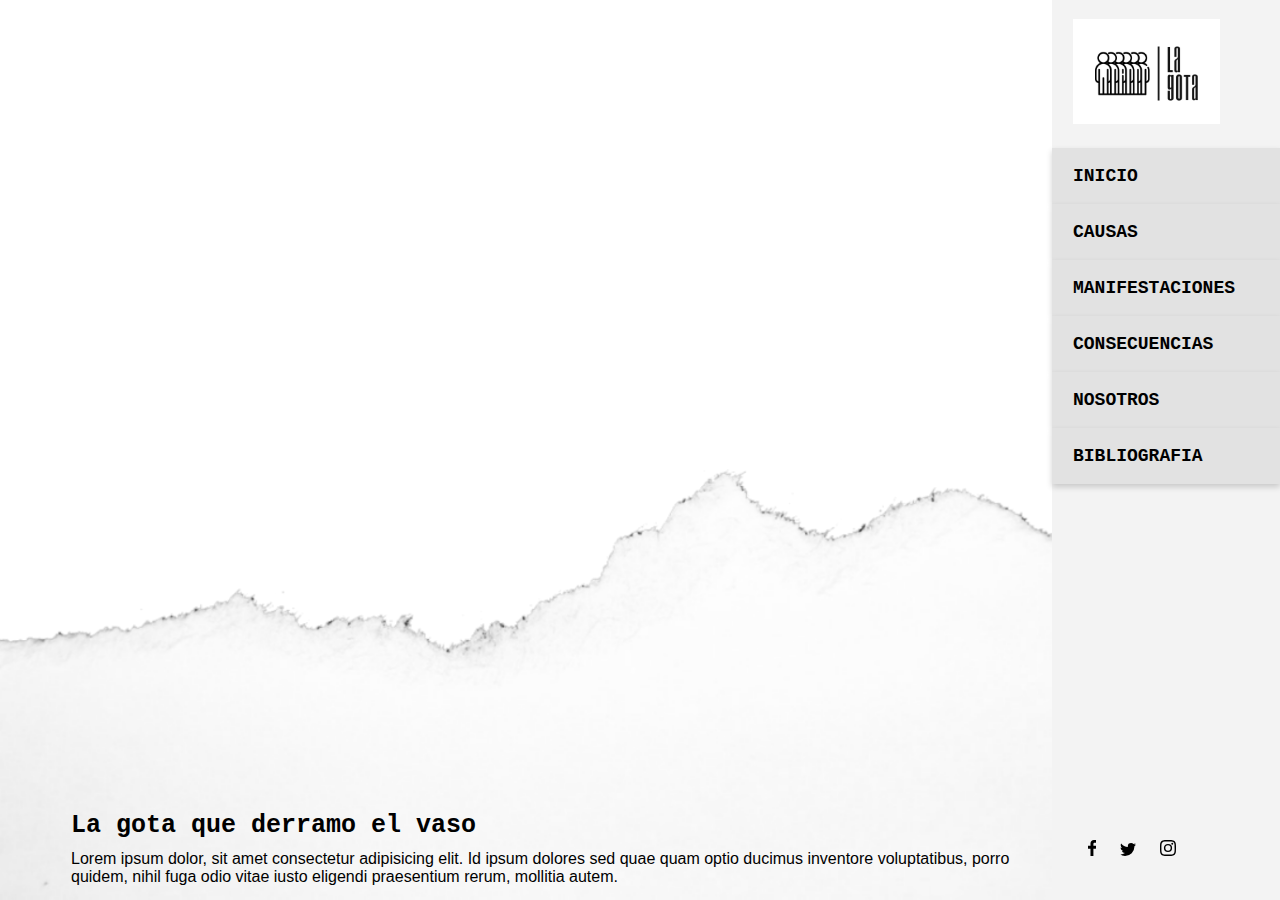
==== index.html @ 0d352991 "se termino la version de pc" ====
<!DOCTYPE html>
<html lang="en">

<head>
  <meta charset="UTF-8">
  <meta http-equiv="X-UA-Compatible" content="IE=edge">
  <meta name="viewport" content="width=device-width, initial-scale=1.0">
  <title>Document</title>
  <link rel="stylesheet" href="./generales.css">
  <link rel="stylesheet" href="./header.css">
  <link rel="stylesheet" href="./cssInicio.css">
</head>

<body>
  <div class="contenedorGeneral">
    <header>
      <img class="header-logo" src="./IMG/logo.png" alt="">
      <input type="checkbox" name="menuBoton" id="menuBoton">
      <label class="botonMenu" for="menuBoton">
        <img src="./IMG/Inicio/menu.svg" alt="" srcset="">
      </label>
      <nav>
        <button onclick="location.href='./index.html'"> INICIO</button>
        <button onclick="location.href='./causas.html'"> CAUSAS</button>
        <button onclick="location.href='./causas.html'"> MANIFESTACIONES</button>
        <button onclick="location.href='./causas.html'"> CONSECUENCIAS</button>
        <button onclick="location.href='./nosotros.html'"> NOSOTROS</button>
        <button onclick="location.href='./bibliografia.html'"> BIBLIOGRAFIA</button>
      </nav>
      <div class="header-social_network">
        <a href="">
          <svg xmlns="http://www.w3.org/2000/svg" width="8.356" height="16" viewBox="0 0 8.356 16">
            <path id="Trazado_1" data-name="Trazado 1"
              d="M85.422,16V8.711h2.489l.356-2.844H85.422V4.089c0-.8.267-1.422,1.422-1.422h1.511V.089C88,.089,87.111,0,86.133,0a3.431,3.431,0,0,0-3.644,3.733V5.867H80V8.711h2.489V16Z"
              transform="translate(-80)" fill-rule="evenodd" />
          </svg>
        </a>
        <a href="">
          <svg xmlns="http://www.w3.org/2000/svg" width="16" height="12.978" viewBox="0 0 16 12.978">
            <path id="Trazado_2" data-name="Trazado 2"
              d="M43.067,14.978A9.25,9.25,0,0,0,52.4,5.644V5.2A7.225,7.225,0,0,0,54,3.511a7.379,7.379,0,0,1-1.867.533,3.458,3.458,0,0,0,1.422-1.778,8.153,8.153,0,0,1-2.044.8A3.175,3.175,0,0,0,49.111,2a3.34,3.34,0,0,0-3.289,3.289A1.733,1.733,0,0,0,45.911,6a9.19,9.19,0,0,1-6.756-3.467,3.4,3.4,0,0,0-.444,1.689,3.532,3.532,0,0,0,1.422,2.756,3,3,0,0,1-1.511-.444h0a3.249,3.249,0,0,0,2.667,3.2,2.74,2.74,0,0,1-.889.089,1.513,1.513,0,0,1-.622-.089,3.367,3.367,0,0,0,3.111,2.311A6.711,6.711,0,0,1,38.8,13.467a2.461,2.461,0,0,1-.8-.089,8.39,8.39,0,0,0,5.067,1.6"
              transform="translate(-38 -2)" fill-rule="evenodd" />
          </svg>
        </a>
        <a href="">
          <svg xmlns="http://www.w3.org/2000/svg" width="16" height="16" viewBox="0 0 16 16">
            <path id="Trazado_3" data-name="Trazado 3"
              d="M8,1.422a24.53,24.53,0,0,1,3.2.089,4.123,4.123,0,0,1,1.511.267,3.122,3.122,0,0,1,1.511,1.511A4.123,4.123,0,0,1,14.489,4.8c0,.8.089,1.067.089,3.2a24.53,24.53,0,0,1-.089,3.2,4.123,4.123,0,0,1-.267,1.511,3.122,3.122,0,0,1-1.511,1.511,4.123,4.123,0,0,1-1.511.267c-.8,0-1.067.089-3.2.089a24.53,24.53,0,0,1-3.2-.089,4.123,4.123,0,0,1-1.511-.267,3.122,3.122,0,0,1-1.511-1.511A4.123,4.123,0,0,1,1.511,11.2c0-.8-.089-1.067-.089-3.2a24.53,24.53,0,0,1,.089-3.2,4.123,4.123,0,0,1,.267-1.511A3.192,3.192,0,0,1,2.4,2.4a1.5,1.5,0,0,1,.889-.622A4.123,4.123,0,0,1,4.8,1.511,24.53,24.53,0,0,1,8,1.422M8,0A26.264,26.264,0,0,0,4.711.089,5.488,5.488,0,0,0,2.756.444a3.48,3.48,0,0,0-1.422.889A3.48,3.48,0,0,0,.444,2.756,4.05,4.05,0,0,0,.089,4.711,26.264,26.264,0,0,0,0,8a26.264,26.264,0,0,0,.089,3.289,5.488,5.488,0,0,0,.356,1.956,3.48,3.48,0,0,0,.889,1.422,3.48,3.48,0,0,0,1.422.889,5.488,5.488,0,0,0,1.956.356A26.264,26.264,0,0,0,8,16a26.264,26.264,0,0,0,3.289-.089,5.488,5.488,0,0,0,1.956-.356,3.729,3.729,0,0,0,2.311-2.311,5.488,5.488,0,0,0,.356-1.956C15.911,10.4,16,10.133,16,8a26.264,26.264,0,0,0-.089-3.289,5.488,5.488,0,0,0-.356-1.956,3.48,3.48,0,0,0-.889-1.422A3.48,3.48,0,0,0,13.244.444,5.488,5.488,0,0,0,11.289.089,26.264,26.264,0,0,0,8,0M8,3.911A4.023,4.023,0,0,0,3.911,8,4.089,4.089,0,1,0,8,3.911m0,6.756A2.619,2.619,0,0,1,5.333,8,2.619,2.619,0,0,1,8,5.333,2.619,2.619,0,0,1,10.667,8,2.619,2.619,0,0,1,8,10.667m4.267-7.911a.978.978,0,1,0,.978.978.986.986,0,0,0-.978-.978"
              fill-rule="evenodd" />
          </svg>

        </a>
      </div>
    </header>
    <main>
      <section>
        <div class="section-info">
          <h1>La gota que derramo el vaso</h1>
          <p>Lorem ipsum dolor, sit amet consectetur adipisicing elit. Id ipsum dolores sed quae quam optio ducimus
            inventore voluptatibus, porro quidem, nihil fuga odio vitae iusto eligendi praesentium rerum, mollitia
            autem.
          </p>
        </div>
      </section>
    </main>
  </div>

</body>

</html>
---- generales.css ----
* {
  margin: 0;
  padding: 0;
  box-sizing: border-box;
}
.contenedorGeneral {
  display: grid;
  grid-template-columns: auto 322px;
}
@media (max-width: 1280px) {
  .contenedorGeneral {
    display: grid;
    grid-template-columns: auto 228px;
  }
}
@media (max-width: 688px) {
  .contenedorGeneral {
    display: grid;
    grid-template-columns: auto;
  }
}
---- header.css ----
header {
  max-width: 322px;
  width: 100%;
  background-color: #f3f3f3;
  display: flex;
  flex-direction: column;
  height: 100vh;
  z-index: 100;
  grid-column: 2;
  position: fixed;
  right: 0;
}
.header-logo {
  margin-top: 19px;
  margin-left: 21px;
  margin-bottom: 24px;
  max-width: 147px;
  width: 100%;
}
nav {
  display: flex;
  flex-direction: column;
}
nav button {
  background-color: #e2e2e2;
  border: none;
  box-shadow: 0px 3px 6px #0000002d;
  height: 87px;
  text-align: start;
  padding-left: 21px;
  font-family: "Courier New", Courier, monospace;
  font-size: 18px;
  font-weight: bold;
  transition: all 0.3s ease;
}
nav button:hover {
  background-color: #ffffff;
}
.header-social_network {
  margin-top: auto;
  margin-bottom: 40px;
  margin-left: 36px;
}
.header-social_network a {
  text-decoration: none;
  margin-right: 20px;
}

header input {
  display: none;
}
.botonMenu {
  display: none;
}

@media (max-width: 1280px) {
  header {
    max-width: 228px;
  }
  nav button {
    height: 56px;
  }
}
@media (max-width: 688px) {
  header {
    left: 0;
    max-width: 100vw;
    flex-direction: row;
    align-items: center;
    justify-content: space-between;
    height: auto;
  }
  .header-logo {
    height: 65px;
    max-width: none;
    width: auto;
    margin: 0;
  }
  header input {
    display: none;
  }
  header input:checked ~ nav {
    right: 0px;
  }
  header nav {
    position: absolute;
    top: 64px;
    right: -206px;
    transition: all 0.5s ease;
  }
  .header-social_network {
    display: none;
  }
  .botonMenu {
    margin-right: 16px;
    display: inline-block;
  }
  header input {
    display: none;
  }
}
---- cssInicio.css ----
main {
  grid-column-start: 1;
  grid-row-start: 1;
  background-size: cover;
  background-position: center;
  overflow: hidden;
  height: 100vh;
}
main {
  padding: 27px;
  padding-right: 0;
}
section {
  width: 100%;
  height: 100%;
  background-image: url(./IMG/Inicio/gif.gif);
  background-size: cover;
  background-position: top;
  display: flex;
  align-items: flex-end;
}
.section-info {
  background-image: url(./IMG/Inicio/papel.png);
  display: flex;
  flex-direction: column;
  justify-content: flex-end;
  height: 800px;
  background-size: cover;
  background-position: center;
  padding: 0px 24px 21px 110px;
  background-repeat: no-repeat;
}
.section-info h1 {
  font-family: "Courier New", Courier, monospace;
  font-size: 30px;
  font-weight: bold;
}
.section-info p {
  margin-top: 10px;
  font-family: "Segoe UI", Tahoma, Geneva, Verdana, sans-serif;
  font-size: 30px;
}

@media (max-width: 1280px) {
  main {
    padding: 0px;
  }
  .section-info {
    padding: 0px 33px 14px 71px;
    background-size: contain;
    background-position: bottom;
  }
  .section-info h1 {
    font-size: 25px;
  }
  .section-info p {
    font-size: 16px;
  }
}
@media (max-width: 786px) {
  .section-info {
    padding: 0px 33px 25px 31px;
    background-size: 800px 500px;
    background-position: 0% 100;
  }
}
@media (max-width: 786px) {
  .section-info {
    background-size: 800px 600px;
  }
}
@media (max-width: 786px) {
  .section-info {
    background-size: 800px 700px;
  }
}
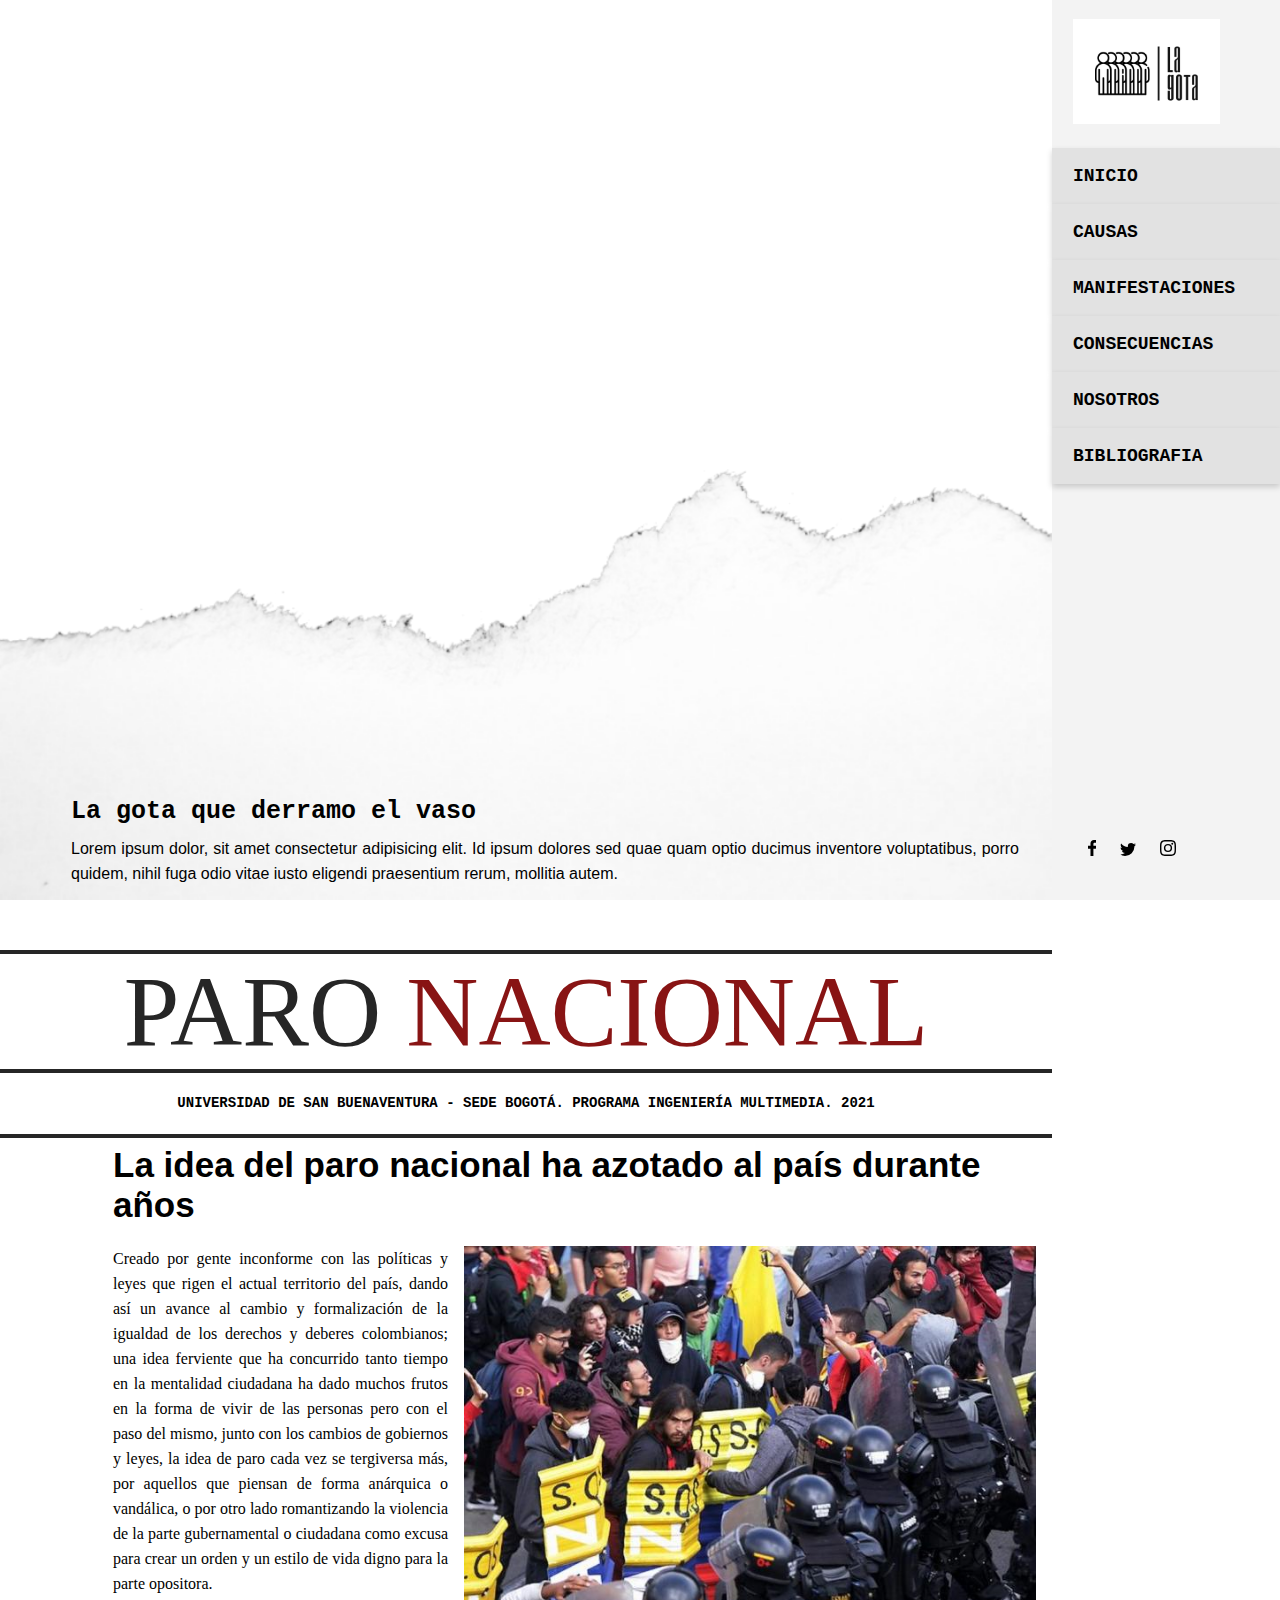
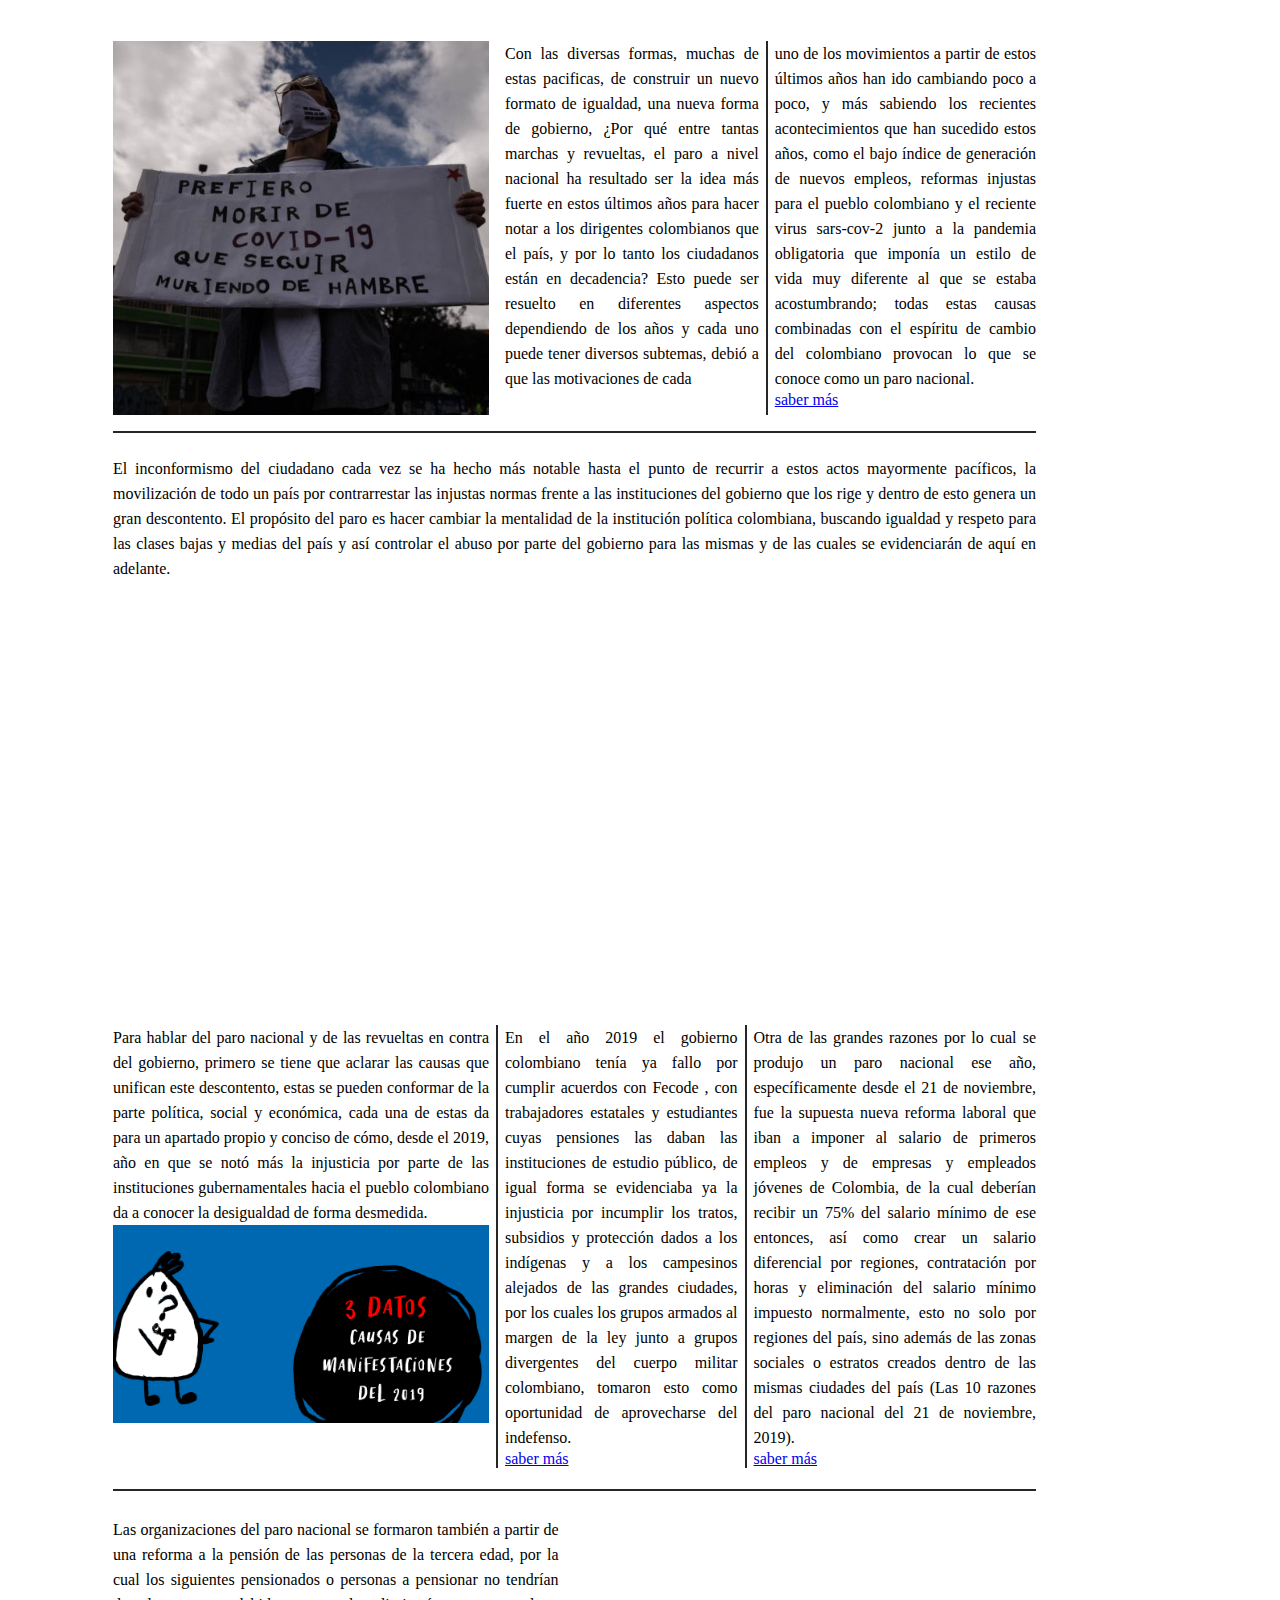
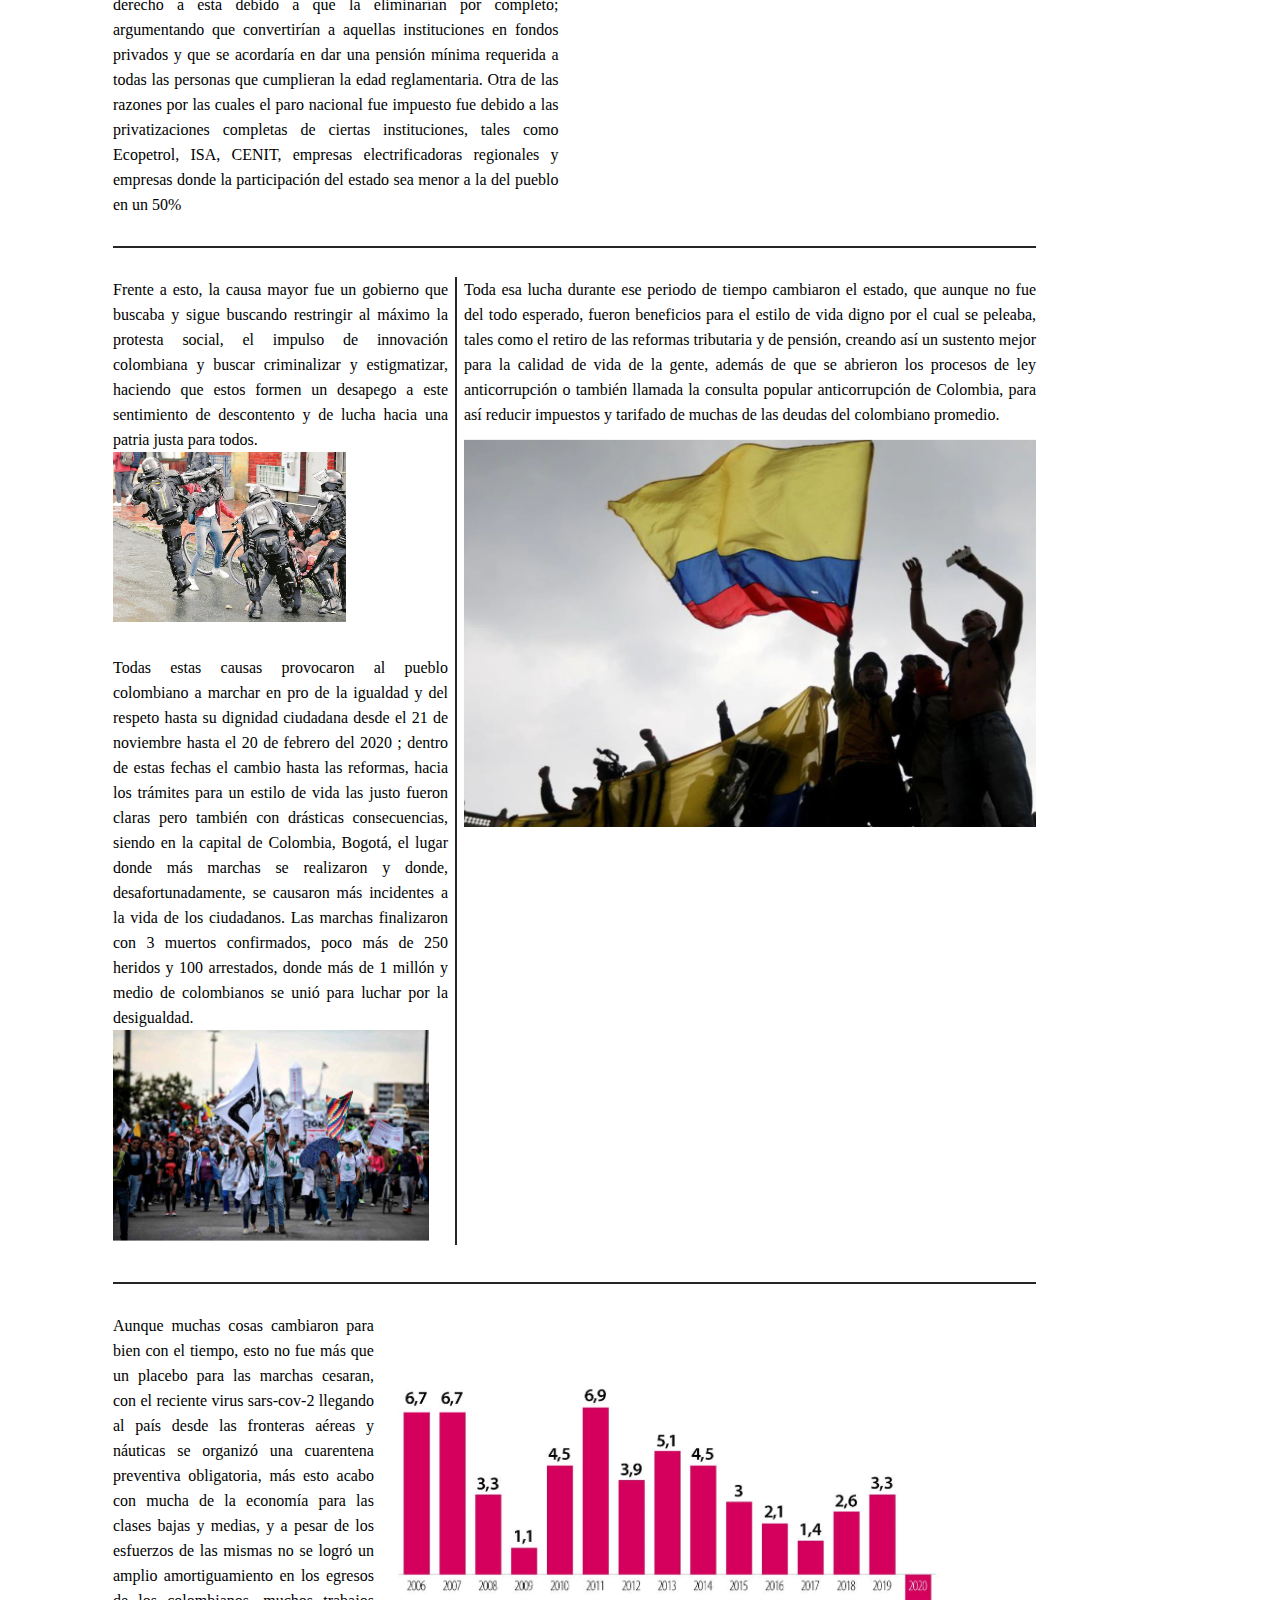
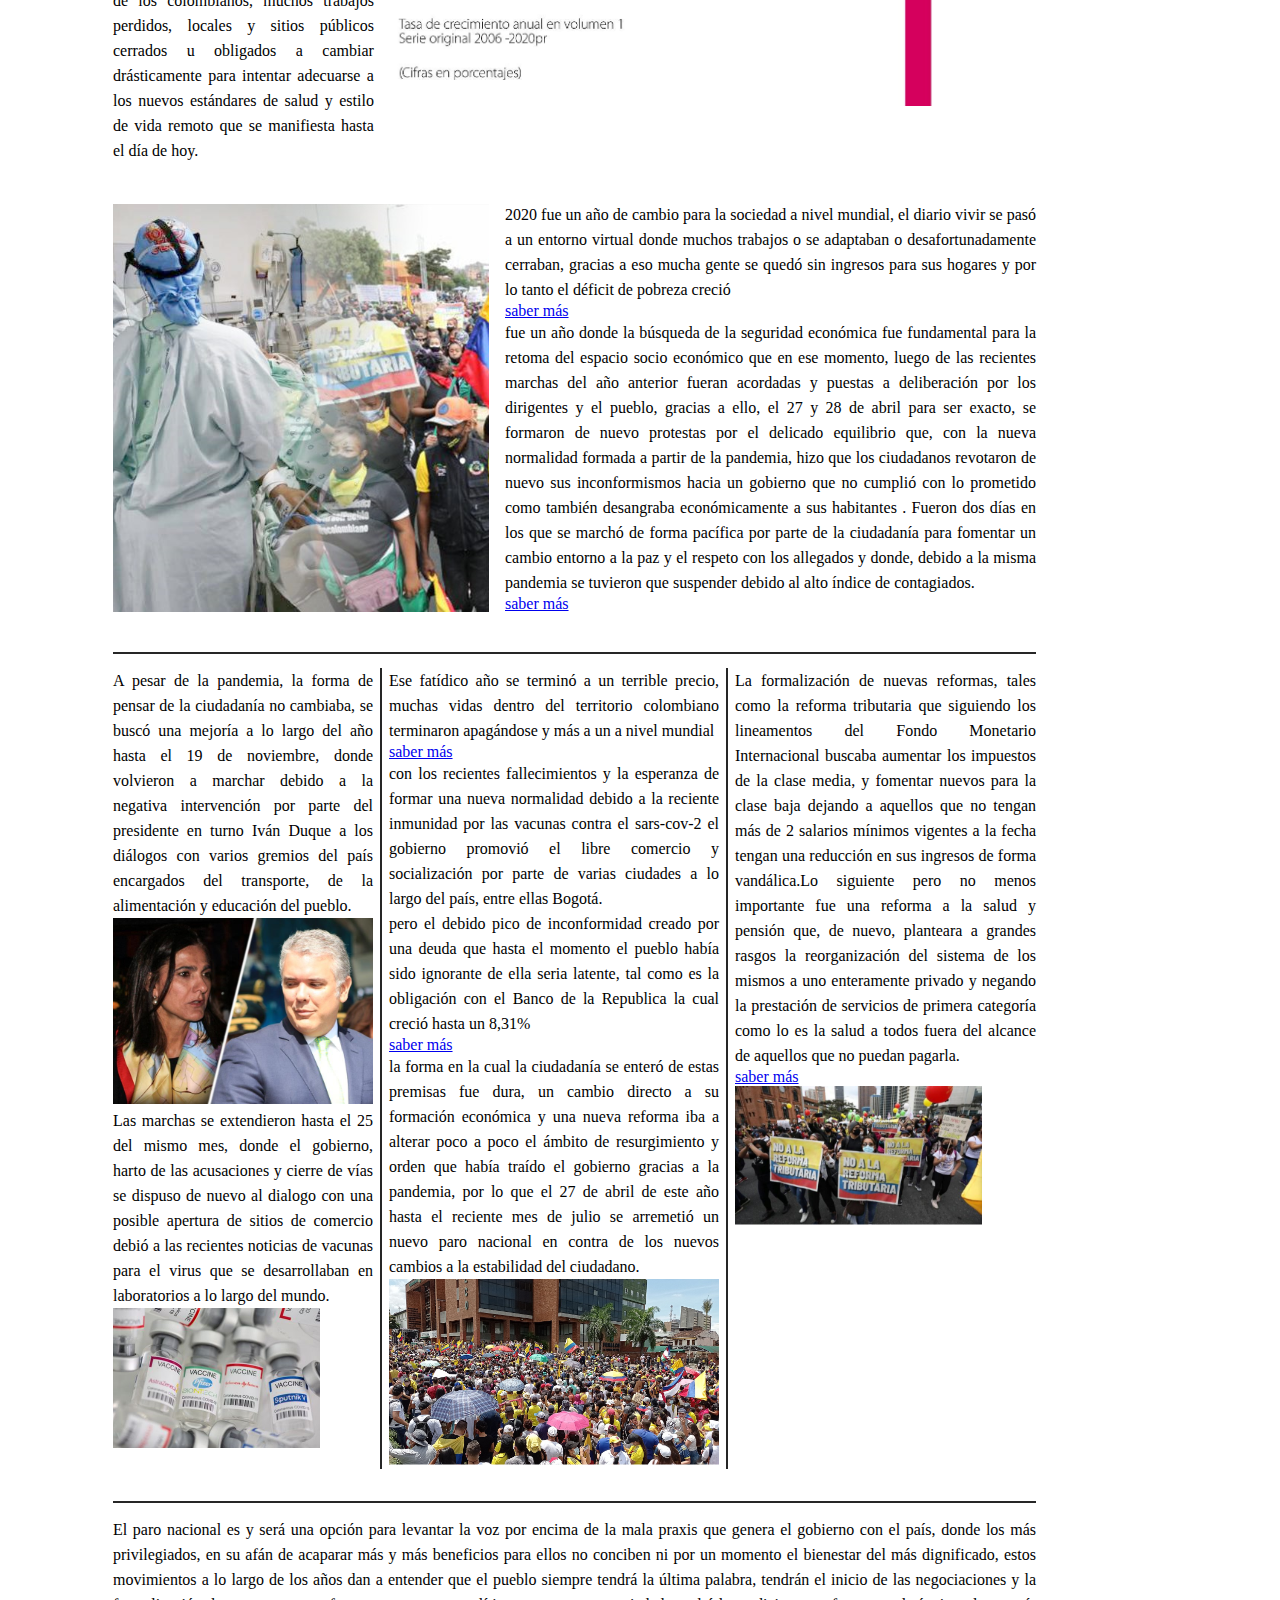
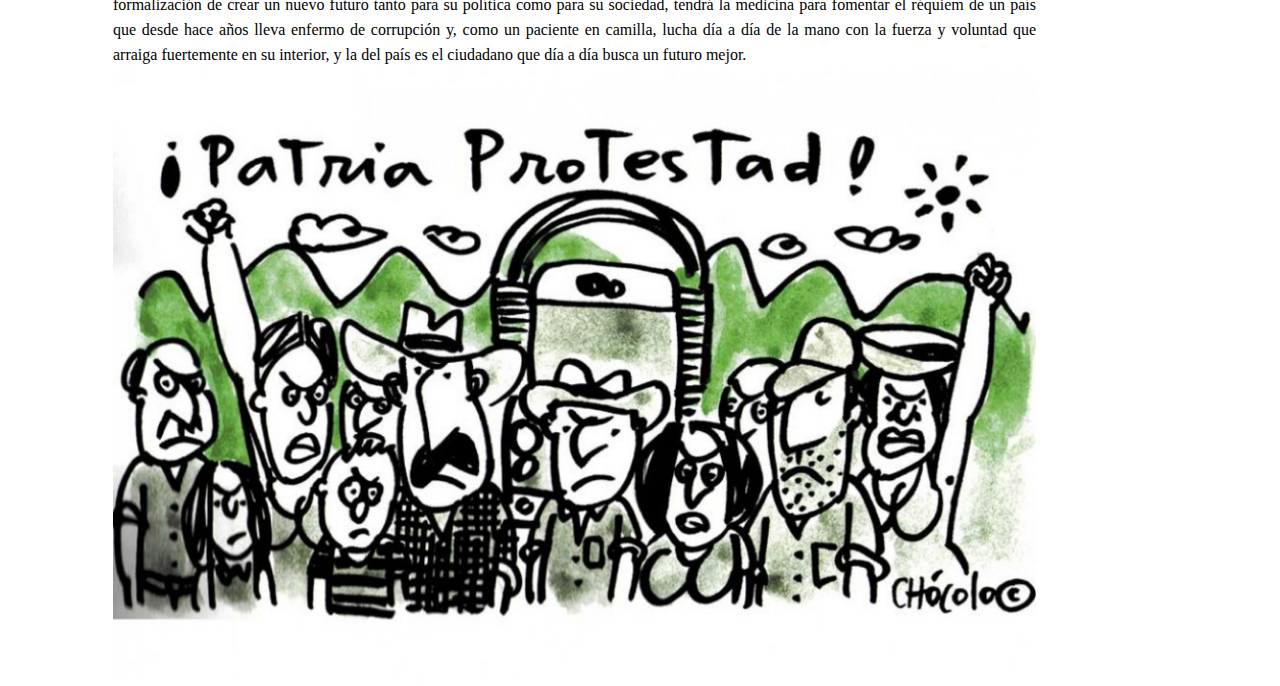
==== commit 63a06e47: "se realizo el periodico de la seccion de inicio sin hover y solo para pc" ====
--- a/index.html
+++ b/index.html
@@ -42,7 +42,7 @@
               transform="translate(-38 -2)" fill-rule="evenodd" />
           </svg>
         </a>
-        <a href="">
+        <a href="https://www.instagram.com/la.gota.reporta/">
           <svg xmlns="http://www.w3.org/2000/svg" width="16" height="16" viewBox="0 0 16 16">
             <path id="Trazado_3" data-name="Trazado 3"
               d="M8,1.422a24.53,24.53,0,0,1,3.2.089,4.123,4.123,0,0,1,1.511.267,3.122,3.122,0,0,1,1.511,1.511A4.123,4.123,0,0,1,14.489,4.8c0,.8.089,1.067.089,3.2a24.53,24.53,0,0,1-.089,3.2,4.123,4.123,0,0,1-.267,1.511,3.122,3.122,0,0,1-1.511,1.511,4.123,4.123,0,0,1-1.511.267c-.8,0-1.067.089-3.2.089a24.53,24.53,0,0,1-3.2-.089,4.123,4.123,0,0,1-1.511-.267,3.122,3.122,0,0,1-1.511-1.511A4.123,4.123,0,0,1,1.511,11.2c0-.8-.089-1.067-.089-3.2a24.53,24.53,0,0,1,.089-3.2,4.123,4.123,0,0,1,.267-1.511A3.192,3.192,0,0,1,2.4,2.4a1.5,1.5,0,0,1,.889-.622A4.123,4.123,0,0,1,4.8,1.511,24.53,24.53,0,0,1,8,1.422M8,0A26.264,26.264,0,0,0,4.711.089,5.488,5.488,0,0,0,2.756.444a3.48,3.48,0,0,0-1.422.889A3.48,3.48,0,0,0,.444,2.756,4.05,4.05,0,0,0,.089,4.711,26.264,26.264,0,0,0,0,8a26.264,26.264,0,0,0,.089,3.289,5.488,5.488,0,0,0,.356,1.956,3.48,3.48,0,0,0,.889,1.422,3.48,3.48,0,0,0,1.422.889,5.488,5.488,0,0,0,1.956.356A26.264,26.264,0,0,0,8,16a26.264,26.264,0,0,0,3.289-.089,5.488,5.488,0,0,0,1.956-.356,3.729,3.729,0,0,0,2.311-2.311,5.488,5.488,0,0,0,.356-1.956C15.911,10.4,16,10.133,16,8a26.264,26.264,0,0,0-.089-3.289,5.488,5.488,0,0,0-.356-1.956,3.48,3.48,0,0,0-.889-1.422A3.48,3.48,0,0,0,13.244.444,5.488,5.488,0,0,0,11.289.089,26.264,26.264,0,0,0,8,0M8,3.911A4.023,4.023,0,0,0,3.911,8,4.089,4.089,0,1,0,8,3.911m0,6.756A2.619,2.619,0,0,1,5.333,8,2.619,2.619,0,0,1,8,5.333,2.619,2.619,0,0,1,10.667,8,2.619,2.619,0,0,1,8,10.667m4.267-7.911a.978.978,0,1,0,.978.978.986.986,0,0,0-.978-.978"
@@ -53,7 +53,7 @@
       </div>
     </header>
     <main>
-      <section>
+      <section class="hero">
         <div class="section-info">
           <h1>La gota que derramo el vaso</h1>
           <p>Lorem ipsum dolor, sit amet consectetur adipisicing elit. Id ipsum dolores sed quae quam optio ducimus
@@ -62,6 +62,324 @@
           </p>
         </div>
       </section>
+      <section class="scroll">
+        <h2> PARO <span>NACIONAL</span></h2>
+        <p class="topText">UNIVERSIDAD DE SAN BUENAVENTURA - SEDE BOGOTÁ. PROGRAMA INGENIERÍA MULTIMEDIA. 2021</p>
+        <div class="scroll-info">
+          <h3>La idea del paro nacional ha azotado al país durante años</h3>
+          <div class="primer-parrafo">
+            <p>Creado por gente inconforme con las políticas y leyes que rigen el actual territorio del país, dando así
+              un
+              avance al cambio y formalización de la igualdad de los derechos y deberes colombianos; una idea ferviente
+              que ha concurrido tanto tiempo en la mentalidad ciudadana ha dado muchos frutos en la forma de vivir de
+              las
+              personas pero con el paso del mismo, junto con los cambios de gobiernos y leyes, la idea de paro cada vez
+              se
+              tergiversa más, por aquellos que piensan de forma anárquica o vandálica, o por otro lado romantizando la
+              violencia de la parte gubernamental o ciudadana como excusa para crear un orden y un estilo de vida digno
+              para la parte opositora.</p>
+            <img src="./IMG/Inicio/periodico/primerImagen.png" alt="">
+          </div>
+          <div class="segundo-parrafo">
+            <img src="./IMG/Inicio/periodico/segundaImagen.png" alt="" srcset="">
+            <p class="text">Con las diversas formas, muchas de estas pacificas, de construir un nuevo formato de
+              igualdad, una nueva
+              forma de gobierno, ¿Por qué entre tantas marchas y revueltas, el paro a nivel nacional ha resultado ser la
+              idea más fuerte en estos últimos años para hacer notar a los dirigentes colombianos que el país, y por lo
+              tanto los ciudadanos están en decadencia? Esto puede ser resuelto en diferentes aspectos dependiendo de
+              los
+              años y cada uno puede tener diversos subtemas, debió a que las motivaciones de cada </p>
+            <div class="div-text">
+              <p> uno de los movimientos a partir de estos últimos años han ido cambiando poco a poco, y más sabiendo
+                los
+                recientes acontecimientos que han sucedido estos años, como el bajo índice de generación de nuevos
+                empleos, reformas injustas para el pueblo colombiano y el reciente virus sars-cov-2 junto a la pandemia
+                obligatoria que imponía un estilo de vida muy diferente al que se estaba acostumbrando; todas estas
+                causas
+                combinadas con el espíritu de cambio del colombiano provocan lo que se conoce como un paro nacional.
+              </p>
+              <div class="popup">
+                <a
+                  href="https://www.crisisgroup.org/es/latin-america-caribbean/andes/colombia/090-pandemic-strikes-responding-colombias-mass-protests">
+                  <span>saber más</span>
+                </a>
+              </div>
+            </div>
+          </div>
+          <div class="tercer-parrafo">
+            <p>
+              El inconformismo del ciudadano cada vez se ha hecho más notable hasta el punto de recurrir a estos actos
+              mayormente pacíficos, la movilización de todo un país por contrarrestar las injustas normas frente a las
+              instituciones del gobierno que los rige y dentro de esto genera un gran descontento. El propósito del paro
+              es hacer cambiar la mentalidad de la institución política colombiana, buscando igualdad y respeto para las
+              clases bajas y medias del país y así controlar el abuso por parte del gobierno para las mismas y de las
+              cuales se evidenciarán de aquí en adelante.
+            </p>
+          </div>
+          <iframe class="primerVideo" src="https://www.youtube.com/embed/-krzZjTAxwg" title="YouTube video player"
+            frameborder="0"
+            allow="accelerometer; autoplay; clipboard-write; encrypted-media; gyroscope; picture-in-picture"
+            allowfullscreen></iframe>
+          <div class="cuarto-parrafo">
+            <div class="primero">
+              <p>Para hablar del paro nacional y de las revueltas en contra del gobierno, primero se tiene que aclarar
+                las
+                causas que unifican este descontento, estas se pueden conformar de la parte política, social y
+                económica,
+                cada una de estas da para un apartado propio y conciso de cómo, desde el 2019, año en que se notó más la
+                injusticia por parte de las instituciones gubernamentales hacia el pueblo colombiano da a conocer la
+                desigualdad de forma desmedida.</p>
+              <img src="./IMG/Inicio/periodico/terceraImagen.png" alt="">
+            </div>
+            <div class="segundo">
+              <p> En el año 2019 el gobierno colombiano tenía ya fallo por cumplir acuerdos con Fecode , con
+                trabajadores
+                estatales y estudiantes cuyas pensiones las daban las instituciones de estudio público, de igual forma
+                se
+                evidenciaba ya la injusticia por incumplir los tratos, subsidios y protección dados a los indígenas y a
+                los campesinos alejados de las grandes ciudades, por los cuales los grupos armados al margen de la ley
+                junto a grupos divergentes del cuerpo militar colombiano, tomaron esto como oportunidad de aprovecharse
+                del indefenso.
+              </p>
+              <div class="popup">
+                <a href="https://ail.ens.org.co/noticias/las-10-razones-del-paro-nacional-del-21-de-noviembre/">
+                  <span>saber más</span>
+                </a>
+              </div>
+            </div>
+            <div class="tercero">
+              <p> Otra de las grandes razones por lo cual se produjo un paro nacional ese año, específicamente desde el
+                21
+                de noviembre, fue la supuesta nueva reforma laboral que iban a imponer al salario de primeros empleos y
+                de
+                empresas y empleados jóvenes de Colombia, de la cual deberían recibir un 75% del salario mínimo de ese
+                entonces, así como crear un salario diferencial por regiones, contratación por horas y eliminación del
+                salario mínimo impuesto normalmente, esto no solo por regiones del país, sino además de las zonas
+                sociales
+                o estratos creados dentro de las mismas ciudades del país (Las 10 razones del paro nacional del 21 de
+                noviembre, 2019).
+              </p>
+              <div class="popup">
+                <a
+                  href="https://www.elespectador.com/bogota/paro-nacional-de-2019-la-protesta-social-que-sacudio-a-colombia-article/">
+                  <span>saber más</span>
+                </a>
+              </div>
+            </div>
+          </div>
+          <div class="quinto-parrafo">
+            <p>
+              Las organizaciones del paro nacional se formaron también a partir de una reforma a la pensión de las
+              personas de la tercera edad, por la cual los siguientes pensionados o personas a pensionar no tendrían
+              derecho a esta debido a que la eliminarían por completo; argumentando que convertirían a aquellas
+              instituciones en fondos privados y que se acordaría en dar una pensión mínima requerida a todas las
+              personas
+              que cumplieran la edad reglamentaria. Otra de las razones por las cuales el paro nacional fue impuesto fue
+              debido a las privatizaciones completas de ciertas instituciones, tales como Ecopetrol, ISA, CENIT,
+              empresas
+              electrificadoras regionales y empresas donde la participación del estado sea menor a la del pueblo en un
+              50%
+            </p>
+            <iframe src="https://www.youtube.com/embed/7i67criCL-g" title="YouTube video player" frameborder="0"
+              allow="accelerometer; autoplay; clipboard-write; encrypted-media; gyroscope; picture-in-picture"
+              allowfullscreen></iframe>
+          </div>
+          <div class="sexto-parrafo">
+            <div class="primer">
+              <div class="primer-div">
+                <p>Frente a esto, la causa mayor fue un gobierno que buscaba y sigue buscando restringir al máximo la
+                  protesta social, el impulso de innovación colombiana y buscar criminalizar y estigmatizar, haciendo
+                  que
+                  estos formen un desapego a este sentimiento de descontento y de lucha hacia una patria justa para
+                  todos.
+                </p>
+                <img src="./IMG/Inicio/periodico/policiasGolpeando.png" alt="">
+              </div>
+              <div>
+                <p>Todas estas causas provocaron al pueblo colombiano a marchar en pro de la igualdad y del respeto
+                  hasta
+                  su
+                  dignidad ciudadana desde el 21 de noviembre hasta el 20 de febrero del 2020 ; dentro de estas fechas
+                  el
+                  cambio hasta las reformas, hacia los trámites para un estilo de vida las justo fueron claras pero
+                  también
+                  con drásticas consecuencias, siendo en la capital de Colombia, Bogotá, el lugar donde más marchas se
+                  realizaron y donde, desafortunadamente, se causaron más incidentes a la vida de los ciudadanos. Las
+                  marchas finalizaron con 3 muertos confirmados, poco más de 250 heridos y 100 arrestados, donde más de
+                  1
+                  millón y medio de colombianos se unió para luchar por la desigualdad.</p>
+                <img src="./IMG/Inicio/periodico/marchas.png" alt="">
+              </div>
+            </div>
+            <div class="segundo">
+              <p>Toda esa lucha durante ese periodo de tiempo cambiaron el estado, que aunque no fue del todo esperado,
+                fueron beneficios para el estilo de vida digno por el cual se peleaba, tales como el retiro de las
+                reformas tributaria y de pensión, creando así un sustento mejor para la calidad de vida de la gente,
+                además de que se abrieron los procesos de ley anticorrupción o también llamada la consulta popular
+                anticorrupción de Colombia, para así reducir impuestos y tarifado de muchas de las deudas del colombiano
+                promedio.</p>
+              <img src="./IMG/Inicio/periodico/cuartoImagen.png" alt="">
+            </div>
+          </div>
+          <div class="septimo-parrafo">
+            <p>Aunque muchas cosas cambiaron para bien con el tiempo, esto no fue más que un placebo para las marchas
+              cesaran, con el reciente virus sars-cov-2 llegando al país desde las fronteras aéreas y náuticas se
+              organizó
+              una cuarentena preventiva obligatoria, más esto acabo con mucha de la economía para las clases bajas y
+              medias, y a pesar de los esfuerzos de las mismas no se logró un amplio amortiguamiento en los egresos de
+              los
+              colombianos, muchos trabajos perdidos, locales y sitios públicos cerrados u obligados a cambiar
+              drásticamente para intentar adecuarse a los nuevos estándares de salud y estilo de vida remoto que se
+              manifiesta hasta el día de hoy.</p>
+            <img src="./IMG/Inicio/periodico/grafica.png" alt="">
+          </div>
+          <div class="septimo-parrafo2">
+            <img src="./IMG/Inicio/periodico/pandemia-y-paro.png" alt="">
+            <div class="primero">
+
+              <div>
+                <p> 2020 fue un año de cambio para la sociedad a nivel mundial, el diario vivir se pasó a un entorno
+                  virtual
+                  donde muchos trabajos o se adaptaban o desafortunadamente cerraban, gracias a eso mucha gente se quedó
+                  sin
+                  ingresos para sus hogares y por lo tanto el déficit de pobreza creció
+                </p>
+                <div class="popup">
+                  <a href="https://www.elespectador.com/tags/paro-nacional-2020/">
+                    <span>saber más</span>
+                  </a>
+                </div>
+              </div>
+              <div>
+                <p> fue un año donde la búsqueda de la seguridad económica fue fundamental para la retoma del espacio
+                  socio
+                  económico que en ese momento, luego de las recientes marchas del año anterior fueran acordadas y
+                  puestas
+                  a
+                  deliberación por los dirigentes y el pueblo, gracias a ello, el 27 y 28 de abril para ser exacto, se
+                  formaron de nuevo protestas por el delicado equilibrio que, con la nueva normalidad formada a partir
+                  de
+                  la
+                  pandemia, hizo que los ciudadanos revotaron de nuevo sus inconformismos hacia un gobierno que no
+                  cumplió
+                  con lo prometido como también desangraba económicamente a sus habitantes . Fueron dos días en los que
+                  se
+                  marchó de forma pacífica por parte de la ciudadanía para fomentar un cambio entorno a la paz y el
+                  respeto
+                  con los allegados y donde, debido a la misma pandemia se tuvieron que suspender debido al alto índice
+                  de
+                  contagiados.
+
+                </p>
+                <div class="popup">
+                  <a
+                    href="https://www.aa.com.tr/es/an%C3%A1lisis/paro-nacional-2021-un-hito-en-la-protesta-social-de-colombia/2290453">
+                    <span>saber más</span>
+                  </a>
+                </div>
+              </div>
+            </div>
+          </div>
+          <div class="octavo-parrafo">
+            <div class="primer">
+              <div>
+                <p>A pesar de la pandemia, la forma de pensar de la ciudadanía no cambiaba, se buscó una mejoría a lo
+                  largo
+                  del año hasta el 19 de noviembre, donde volvieron a marchar debido a la negativa intervención por
+                  parte
+                  del presidente en turno Iván Duque a los diálogos con varios gremios del país encargados del
+                  transporte,
+                  de la alimentación y educación del pueblo. </p>
+                <img src="./IMG/Inicio/periodico/octavoIvan.png" alt="">
+              </div>
+              <div>
+                <p>Las marchas se extendieron hasta el 25 del mismo mes, donde el gobierno, harto de las acusaciones y
+                  cierre de vías se dispuso de nuevo al dialogo con una posible apertura de sitios de comercio debió a
+                  las
+                  recientes noticias de vacunas para el virus que se desarrollaban en laboratorios a lo largo del mundo.
+                </p>
+                <img src="./IMG/Inicio/periodico/medicacion.png" alt="">
+              </div>
+            </div>
+            <div class="segundo">
+              <div>
+                <p> Ese fatídico año se terminó a un terrible precio, muchas vidas dentro del territorio colombiano
+                  terminaron apagándose y más a un a nivel mundial
+                </p>
+                <div class="popup">
+                  <a href="https://datosmacro.expansion.com/otros/coronavirus/colombia">
+                    <span>saber más</span>
+                  </a>
+                </div>
+              </div>
+              <p>con los recientes fallecimientos y la esperanza de formar una nueva normalidad debido a la reciente
+                inmunidad por las vacunas contra el sars-cov-2 el gobierno promovió el libre comercio y socialización
+                por
+                parte de varias ciudades a lo largo del país, entre ellas Bogotá.</p>
+              <div>
+                <p>pero el debido pico de inconformidad creado por una deuda que hasta el momento el pueblo había sido
+                  ignorante de ella seria latente, tal como es la obligación con el Banco de la Republica la cual creció
+                  hasta un 8,31%
+                </p>
+                <div class="popup">
+                  <a
+                    href="https://www.portafolio.co/economia/finanzas/deuda-externa-total-de-colombia-llego-a-los-us-157-523-millones-554931">
+                    <span>saber más</span>
+                  </a>
+                </div>
+              </div>
+              <div>
+                <p>la forma en la cual la ciudadanía se enteró de estas premisas fue dura, un cambio directo a su
+                  formación económica y una nueva reforma iba a alterar poco a poco el ámbito de resurgimiento y orden
+                  que
+                  había traído el gobierno gracias a la pandemia, por lo que el 27 de abril de este año hasta el
+                  reciente
+                  mes de julio se arremetió un nuevo paro nacional en contra de los nuevos cambios a la estabilidad del
+                  ciudadano.
+                </p>
+                <img src="./IMG/Inicio/periodico/personasMarchas.png" alt="">
+              </div>
+            </div>
+            <div class="tercero">
+              <p>
+                La formalización de nuevas reformas, tales como la reforma tributaria que siguiendo los lineamentos del
+                Fondo Monetario Internacional buscaba aumentar los impuestos de la clase media, y fomentar nuevos para
+                la
+                clase baja dejando a aquellos que no tengan más de 2 salarios mínimos vigentes a la fecha tengan una
+                reducción en sus ingresos de forma vandálica.Lo siguiente pero no menos importante fue una reforma a la
+                salud y pensión que, de nuevo, planteara a grandes rasgos la reorganización del sistema de los mismos a
+                uno
+                enteramente privado y negando la prestación de servicios de primera categoría como lo es la salud a
+                todos
+                fuera del alcance de aquellos que no puedan pagarla.
+              </p>
+              <div class="popup">
+                <a
+                  href="https://www.portafolio.co/economia/finanzas/deuda-externa-total-de-colombia-llego-a-los-us-157-523-millones-554931">
+                  <span>saber más</span>
+                </a>
+              </div>
+              <img src="./IMG/Inicio/periodico/pancartas.png" alt="">
+            </div>
+          </div>
+          <div class="noveno-parrafo">
+            <p>El paro nacional es y será una opción para levantar la voz por encima de la mala praxis que genera el
+              gobierno con el país, donde los más privilegiados, en su afán de acaparar más y más beneficios para ellos
+              no
+              conciben ni por un momento el bienestar del más dignificado, estos movimientos a lo largo de los años dan
+              a
+              entender que el pueblo siempre tendrá la última palabra, tendrán el inicio de las negociaciones y la
+              formalización de crear un nuevo futuro tanto para su política como para su sociedad, tendrá la medicina
+              para
+              fomentar el réquiem de un país que desde hace años lleva enfermo de corrupción y, como un paciente en
+              camilla, lucha día a día de la mano con la fuerza y voluntad que arraiga fuertemente en su interior, y la
+              del país es el ciudadano que día a día busca un futuro mejor.
+            </p>
+            <img src="./IMG/Inicio/periodico/caricatura.png" alt="">
+          </div>
+        </div>
+      </section>
+
     </main>
   </div>
 
--- a/header.css
+++ b/header.css
@@ -44,6 +44,8 @@
 .header-social_network a {
   text-decoration: none;
   margin-right: 20px;
+}
+.header-social_network a svg {
 }
 
 header input {
--- a/cssInicio.css
+++ b/cssInicio.css
@@ -1,16 +1,23 @@
+@font-face {
+  font-family: "Lucida Fax";
+  src: url("./fonts/Lucida\ Fax\ Demibold.ttf");
+  font-family: "Century";
+  src: url("./fonts/CenturyNormal.ttf");
+}
 main {
   grid-column-start: 1;
   grid-row-start: 1;
   background-size: cover;
   background-position: center;
-  overflow: hidden;
+  background-repeat: no-repeat;
+
   height: 100vh;
 }
 main {
   padding: 27px;
   padding-right: 0;
 }
-section {
+.hero {
   width: 100%;
   height: 100%;
   background-image: url(./IMG/Inicio/gif.gif);
@@ -18,6 +25,7 @@
   background-position: top;
   display: flex;
   align-items: flex-end;
+  background-repeat: no-repeat;
 }
 .section-info {
   background-image: url(./IMG/Inicio/papel.png);
@@ -40,7 +48,166 @@
   font-family: "Segoe UI", Tahoma, Geneva, Verdana, sans-serif;
   font-size: 30px;
 }
-
+h2 {
+  margin-top: 50px;
+  font-family: Georgia, "Times New Roman", Times, serif;
+  font-size: 100px;
+  color: #262626;
+  font-weight: normal;
+  border-top: 4px solid #262626;
+  border-bottom: 4px solid #262626;
+  text-align: center;
+}
+h2 span {
+  color: #881414;
+}
+h3 {
+  font-family: "Lucida Fax", Geneva, Verdana, sans-serif;
+  font-size: 35px;
+  display: inline-block;
+  font-weight: bold;
+  margin-bottom: 21px;
+  margin-top: 7px;
+}
+iframe {
+  width: 100%;
+}
+.topText {
+  text-align: center;
+  font-family: "Courier New", Courier, monospace;
+  font-weight: 700;
+  font-size: 14px;
+  padding-top: 18px;
+  padding-bottom: 18px;
+  border-bottom: 4px solid #262626;
+}
+.scroll-info {
+  padding-right: 16px;
+  padding-left: 113px;
+}
+p {
+  font-family: "Century";
+  line-height: 25px;
+  text-align: justify;
+}
+img {
+  object-fit: contain;
+}
+.primer-parrafo {
+  display: flex;
+  margin-bottom: 41px;
+}
+.primer-parrafo p {
+  padding-right: 16px;
+}
+.segundo-parrafo {
+  display: flex;
+  border-bottom: 2px solid #262626;
+  padding-bottom: 16px;
+  margin-bottom: 23px;
+}
+.text {
+  padding: 0px 7px 0px 16px;
+  border-right: 2px solid #262626;
+}
+.div-text {
+  padding-left: 7px;
+}
+.primerVideo {
+  height: 414px;
+  margin-bottom: 26px;
+}
+.cuarto-parrafo {
+  display: flex;
+  padding-bottom: 21px;
+  border-bottom: 2px solid #262626;
+  margin-bottom: 26px;
+}
+.cuarto-parrafo .primero {
+  padding-right: 7px;
+  border-right: 2px solid #262626;
+}
+.cuarto-parrafo .segundo {
+  padding: 0 7px;
+  border-right: 2px solid #262626;
+}
+.cuarto-parrafo .tercero {
+  padding-left: 7px;
+}
+.quinto-parrafo {
+  display: flex;
+  padding-bottom: 29px;
+  margin-bottom: 29px;
+  border-bottom: 2px solid #262626;
+}
+.quinto-parrafo p {
+  width: 50%;
+  padding-right: 16px;
+}
+.quinto-parrafo iframe {
+  width: 50%;
+}
+.sexto-parrafo {
+  display: flex;
+  padding-bottom: 37px;
+  margin-bottom: 29px;
+  border-bottom: 2px solid #262626;
+}
+.sexto-parrafo .primer {
+  padding-right: 7px;
+  border-right: 2px solid #262626;
+}
+.sexto-parrafo .primer .primer-div {
+  margin-bottom: 29px;
+}
+.sexto-parrafo .segundo {
+  padding-left: 7px;
+}
+.sexto-parrafo .segundo p {
+  margin-bottom: 12px;
+}
+.septimo-parrafo {
+  display: flex;
+  margin-bottom: 39px;
+}
+.septimo-parrafo p {
+  width: 30%;
+  padding-right: 16px;
+}
+.septimo-parrafo img {
+  width: 60%;
+}
+.septimo-parrafo2 {
+  display: flex;
+  padding-bottom: 39px;
+  border-bottom: 2px solid #262626;
+  margin-bottom: 14px;
+}
+.septimo-parrafo2 .primero {
+  padding-left: 16px;
+}
+.octavo-parrafo {
+  display: flex;
+  padding-bottom: 32px;
+  border-bottom: 2px solid #262626;
+  margin-bottom: 14px;
+}
+.octavo-parrafo .primer {
+  padding-right: 7px;
+  border-right: 2px solid #262626;
+}
+.octavo-parrafo .segundo {
+  padding-right: 7px;
+  padding-left: 7px;
+  border-right: 2px solid #262626;
+}
+.octavo-parrafo .tercero {
+  padding-left: 7px;
+}
+/*-------------------------------------------------------*/
+.noveno-parrafo img {
+  width: 100%;
+}
 @media (max-width: 1280px) {
   main {
     padding: 0px;
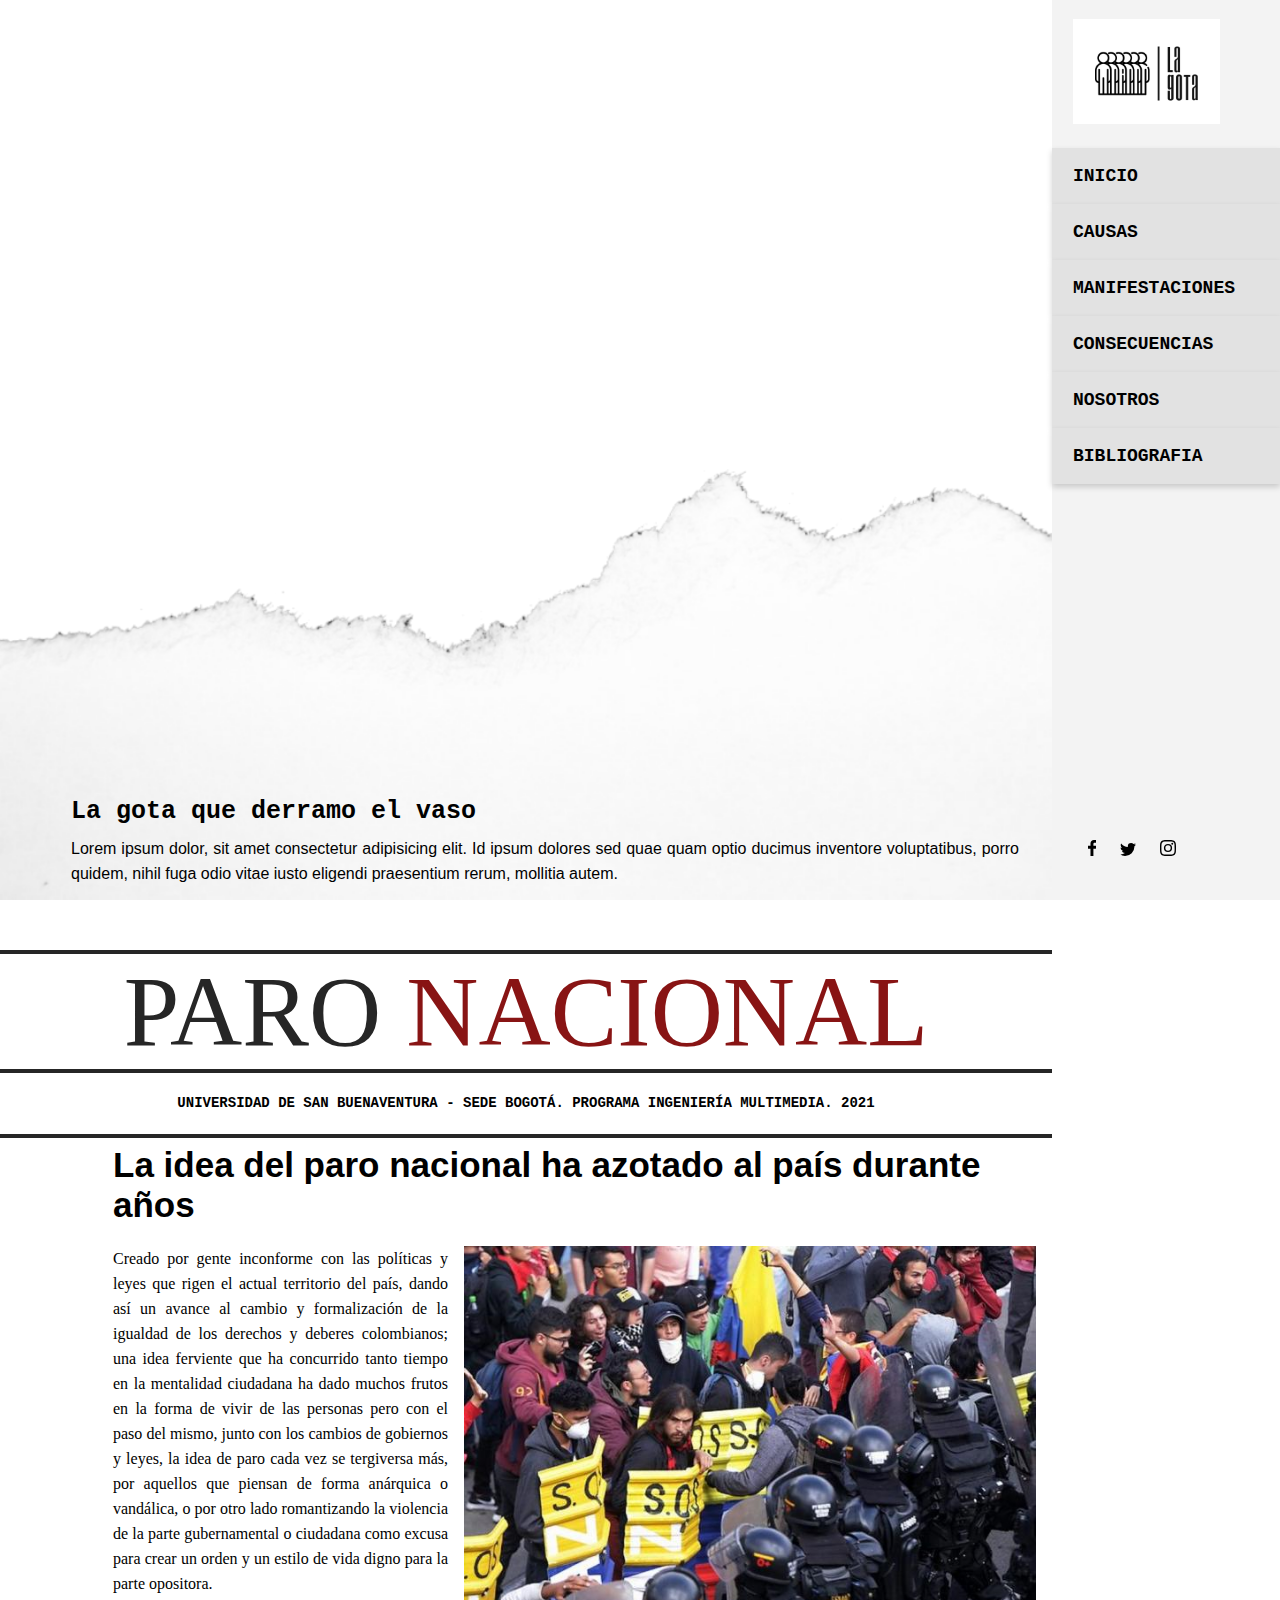
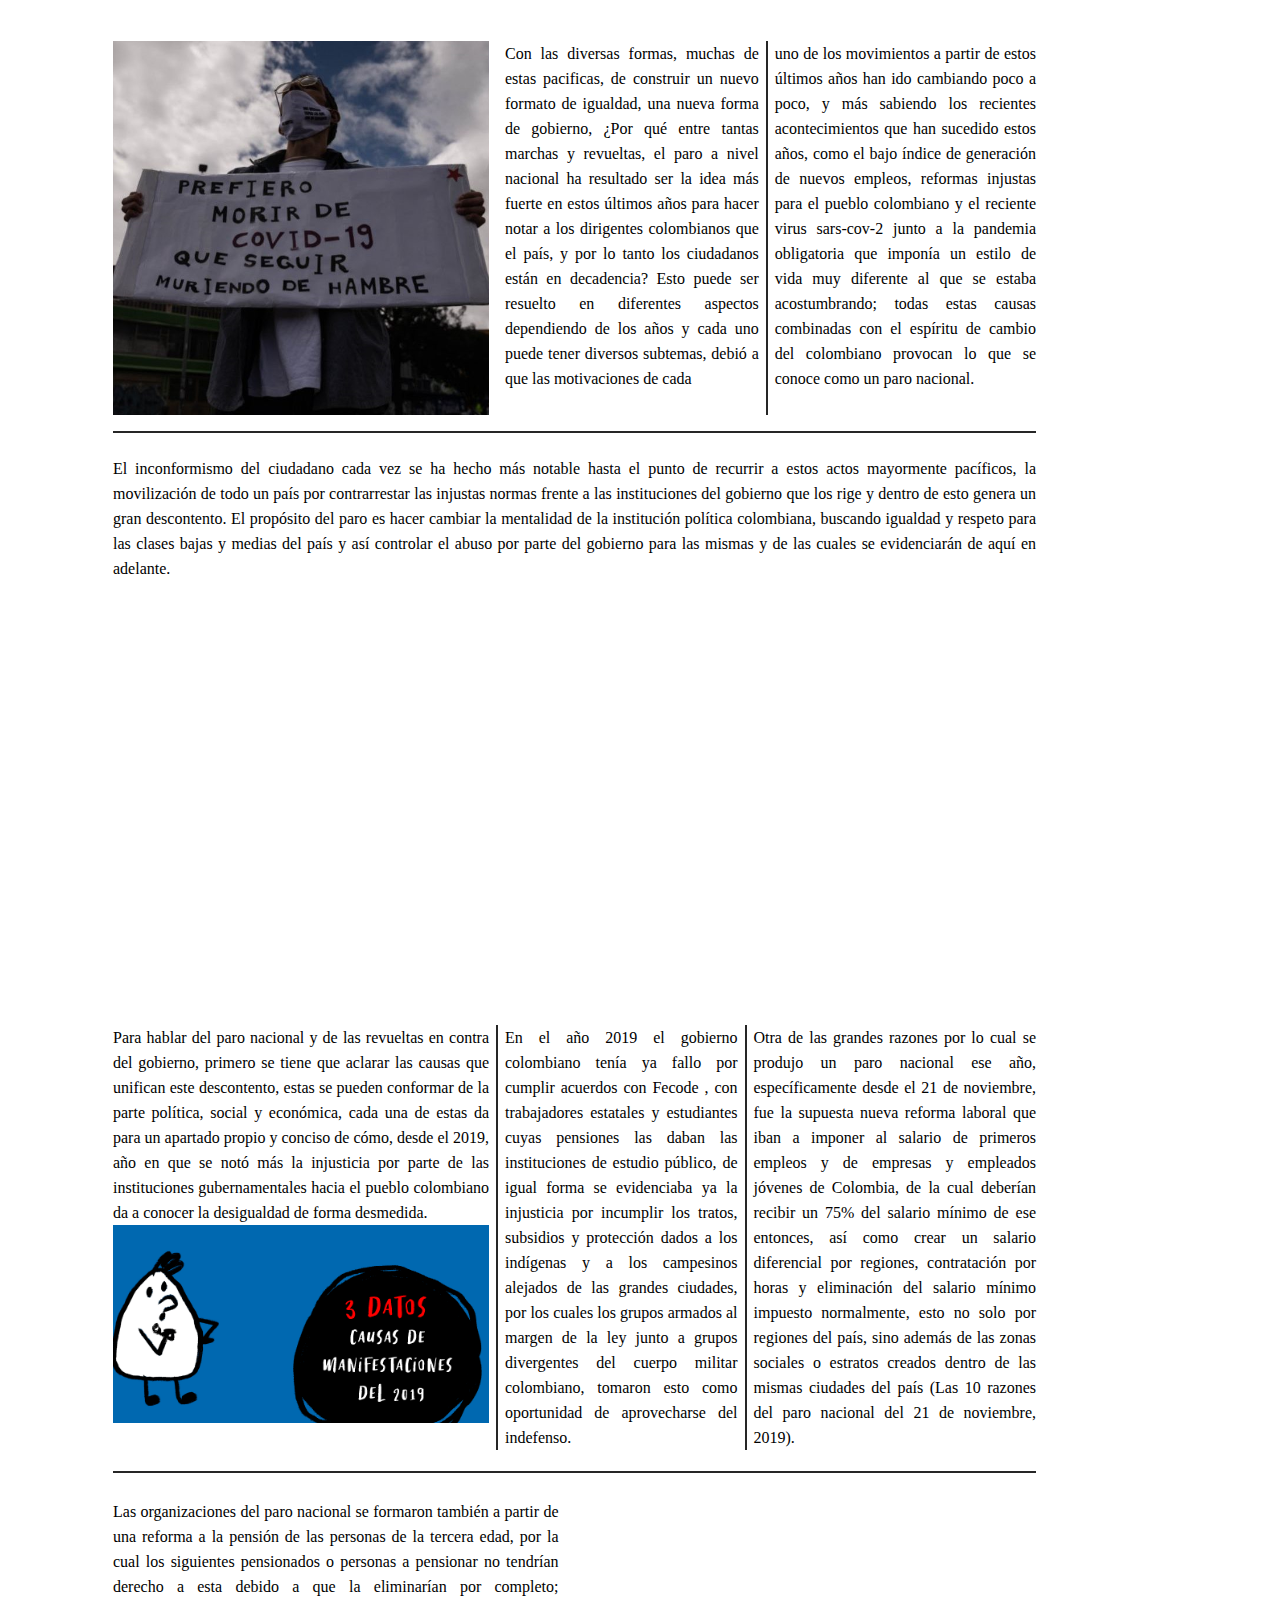
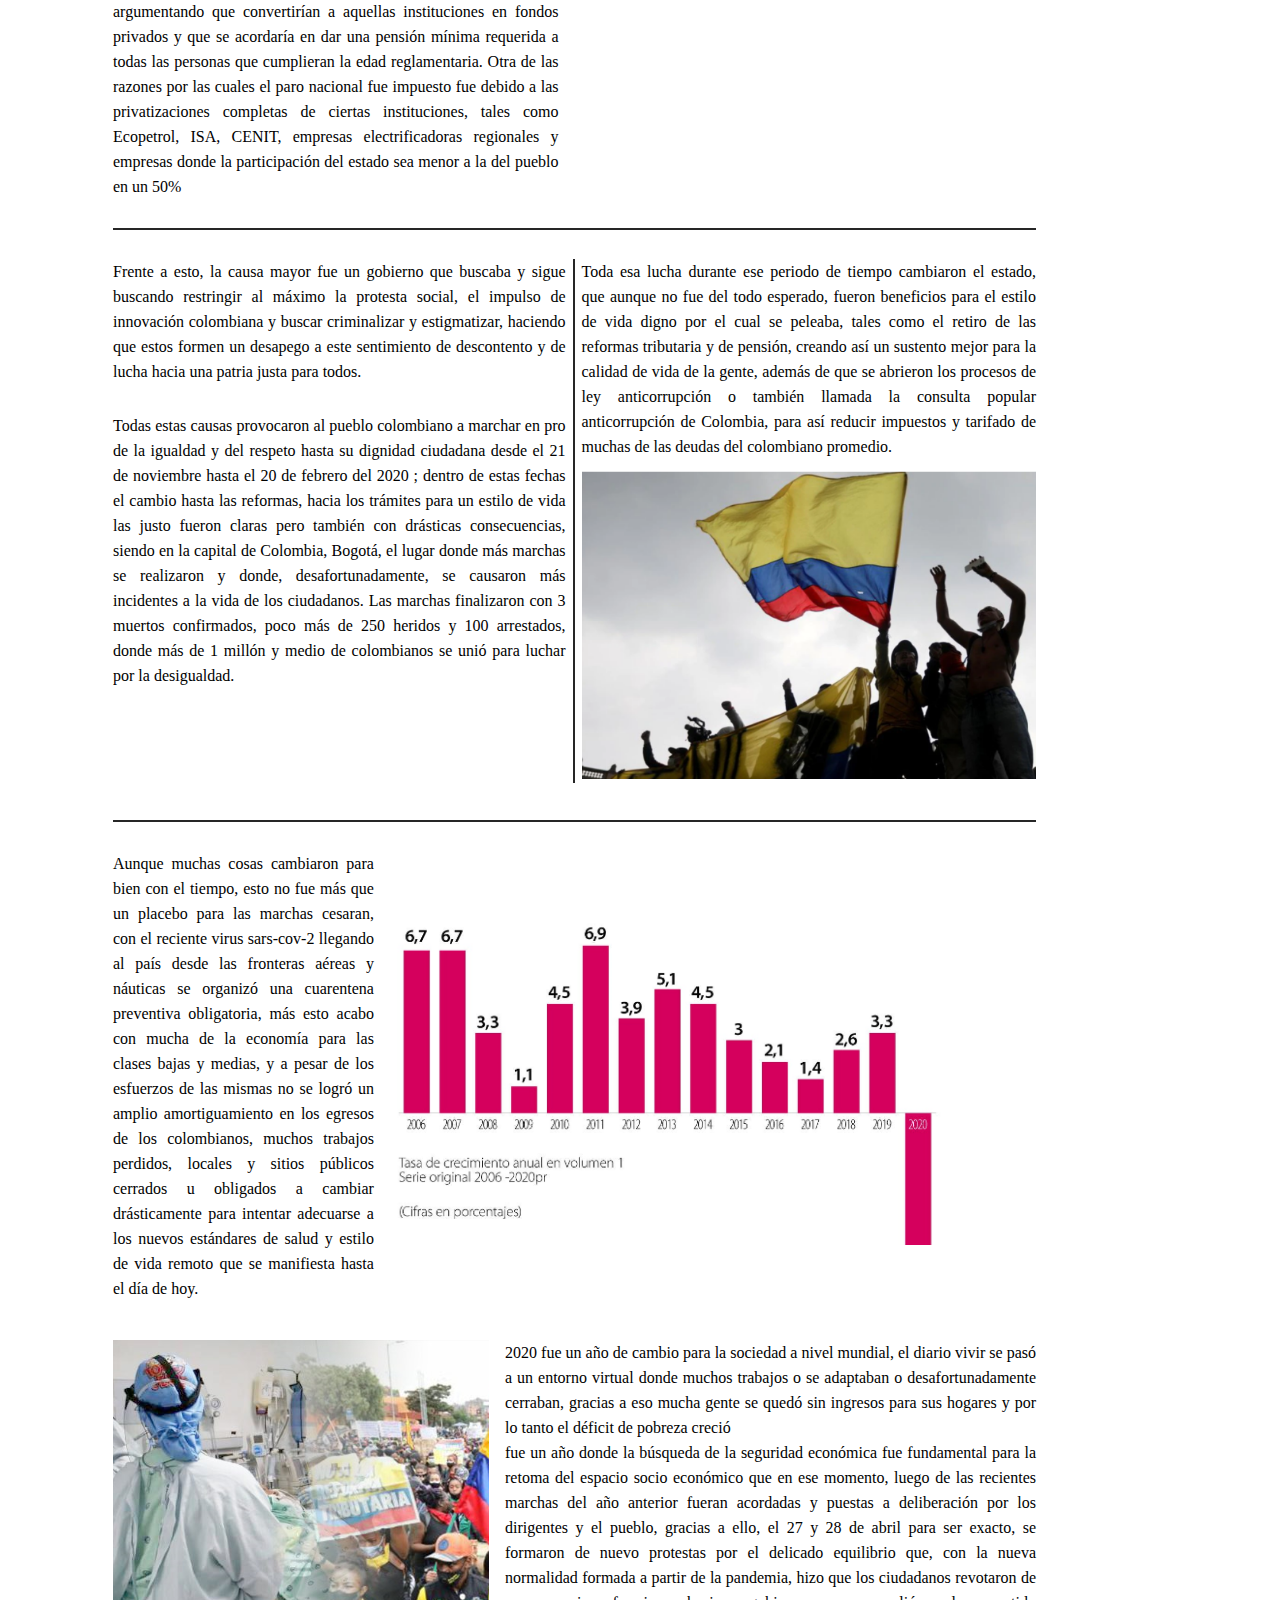
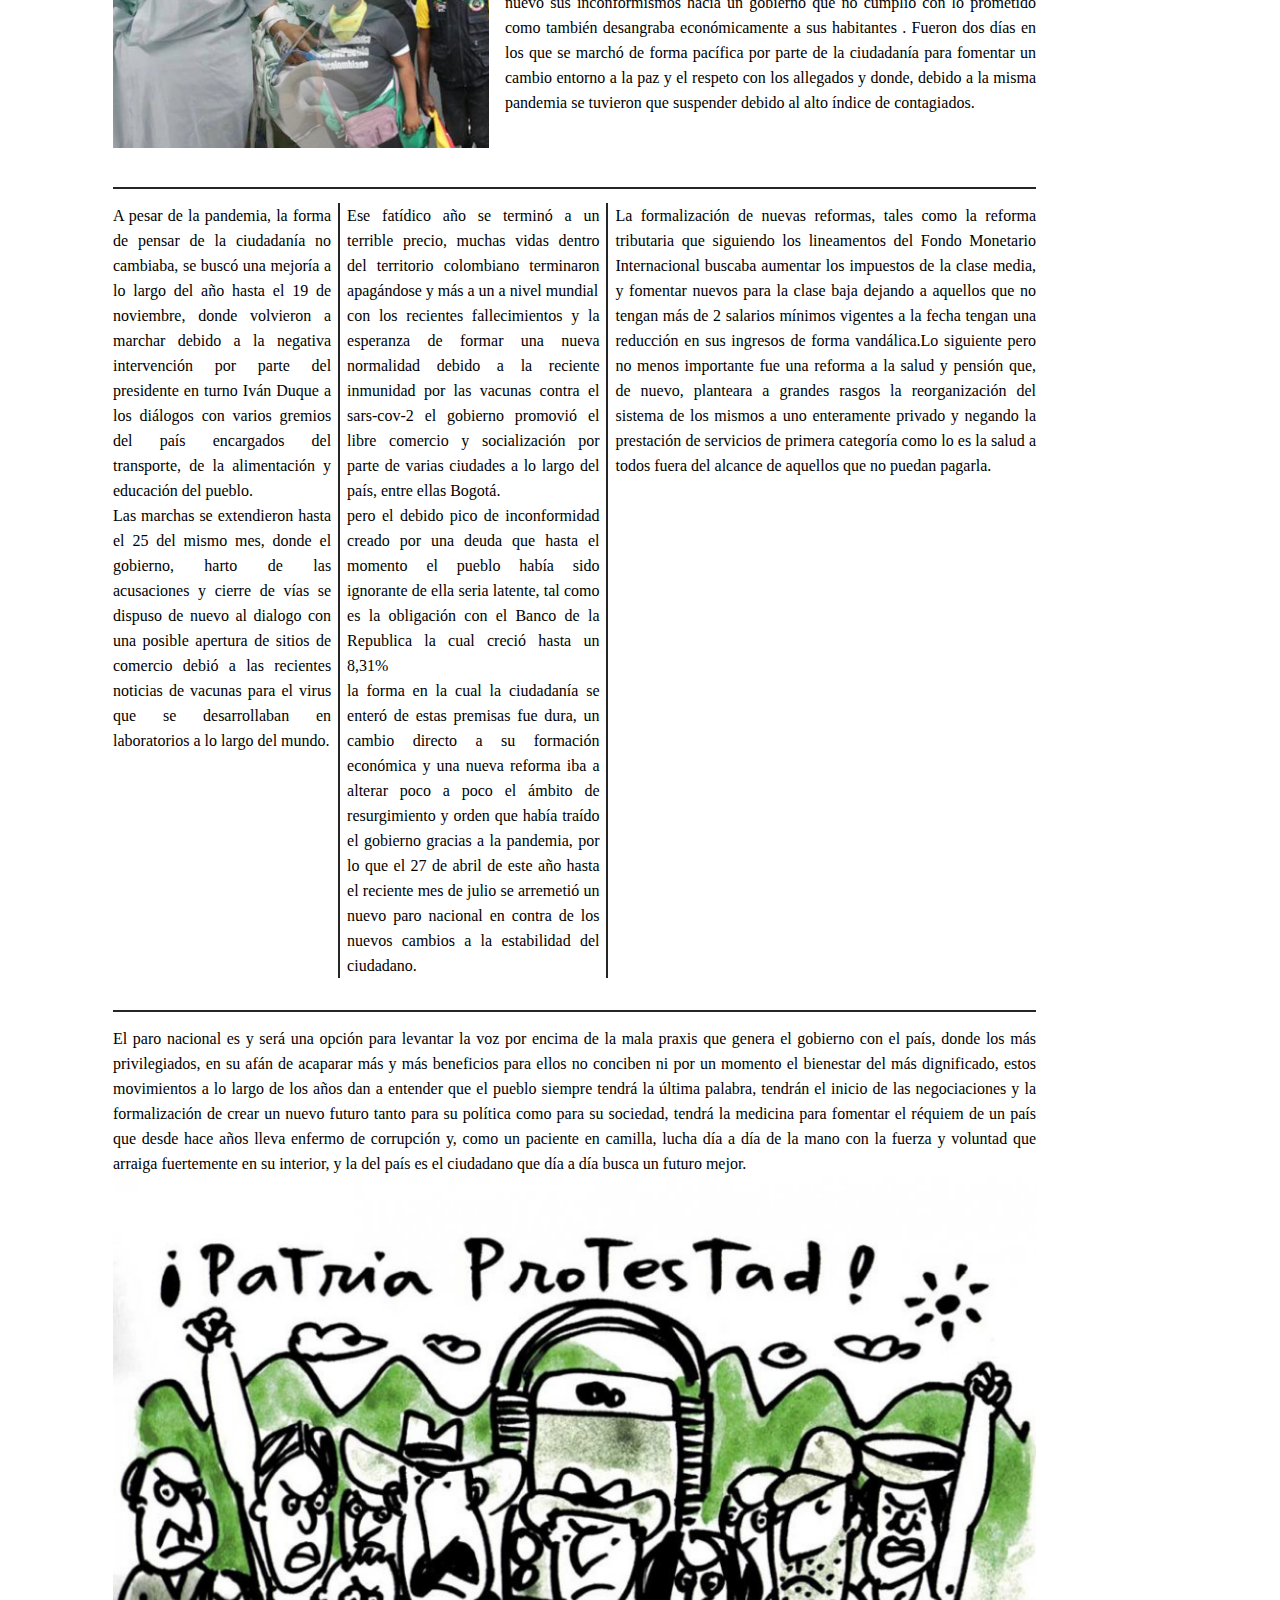
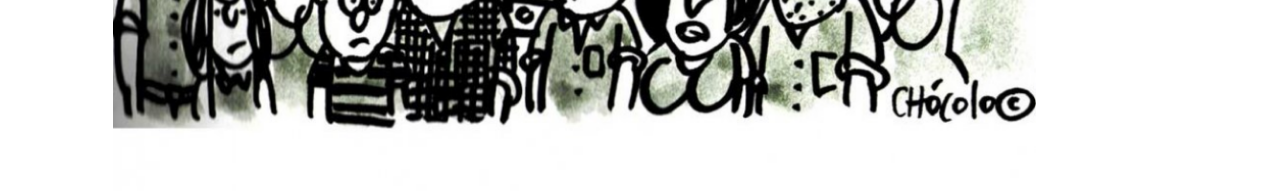
==== commit 96cf3879: "se realizo el periodico de la seccion de inicio de pc" ====
--- a/index.html
+++ b/index.html
@@ -89,7 +89,7 @@
               tanto los ciudadanos están en decadencia? Esto puede ser resuelto en diferentes aspectos dependiendo de
               los
               años y cada uno puede tener diversos subtemas, debió a que las motivaciones de cada </p>
-            <div class="div-text">
+            <div class="div-text relative">
               <p> uno de los movimientos a partir de estos últimos años han ido cambiando poco a poco, y más sabiendo
                 los
                 recientes acontecimientos que han sucedido estos años, como el bajo índice de generación de nuevos
@@ -131,7 +131,7 @@
                 desigualdad de forma desmedida.</p>
               <img src="./IMG/Inicio/periodico/terceraImagen.png" alt="">
             </div>
-            <div class="segundo">
+            <div class="segundo relative">
               <p> En el año 2019 el gobierno colombiano tenía ya fallo por cumplir acuerdos con Fecode , con
                 trabajadores
                 estatales y estudiantes cuyas pensiones las daban las instituciones de estudio público, de igual forma
@@ -147,7 +147,7 @@
                 </a>
               </div>
             </div>
-            <div class="tercero">
+            <div class="tercero relative">
               <p> Otra de las grandes razones por lo cual se produjo un paro nacional ese año, específicamente desde el
                 21
                 de noviembre, fue la supuesta nueva reforma laboral que iban a imponer al salario de primeros empleos y
@@ -186,7 +186,7 @@
           </div>
           <div class="sexto-parrafo">
             <div class="primer">
-              <div class="primer-div">
+              <div class="primer-div relative">
                 <p>Frente a esto, la causa mayor fue un gobierno que buscaba y sigue buscando restringir al máximo la
                   protesta social, el impulso de innovación colombiana y buscar criminalizar y estigmatizar, haciendo
                   que
@@ -195,7 +195,7 @@
                 </p>
                 <img src="./IMG/Inicio/periodico/policiasGolpeando.png" alt="">
               </div>
-              <div>
+              <div class="relative">
                 <p>Todas estas causas provocaron al pueblo colombiano a marchar en pro de la igualdad y del respeto
                   hasta
                   su
@@ -237,7 +237,7 @@
             <img src="./IMG/Inicio/periodico/pandemia-y-paro.png" alt="">
             <div class="primero">
 
-              <div>
+              <div class="relative">
                 <p> 2020 fue un año de cambio para la sociedad a nivel mundial, el diario vivir se pasó a un entorno
                   virtual
                   donde muchos trabajos o se adaptaban o desafortunadamente cerraban, gracias a eso mucha gente se quedó
@@ -250,7 +250,7 @@
                   </a>
                 </div>
               </div>
-              <div>
+              <div class="relative">
                 <p> fue un año donde la búsqueda de la seguridad económica fue fundamental para la retoma del espacio
                   socio
                   económico que en ese momento, luego de las recientes marchas del año anterior fueran acordadas y
@@ -282,7 +282,7 @@
           </div>
           <div class="octavo-parrafo">
             <div class="primer">
-              <div>
+              <div class="relative">
                 <p>A pesar de la pandemia, la forma de pensar de la ciudadanía no cambiaba, se buscó una mejoría a lo
                   largo
                   del año hasta el 19 de noviembre, donde volvieron a marchar debido a la negativa intervención por
@@ -292,7 +292,7 @@
                   de la alimentación y educación del pueblo. </p>
                 <img src="./IMG/Inicio/periodico/octavoIvan.png" alt="">
               </div>
-              <div>
+              <div class="relative">
                 <p>Las marchas se extendieron hasta el 25 del mismo mes, donde el gobierno, harto de las acusaciones y
                   cierre de vías se dispuso de nuevo al dialogo con una posible apertura de sitios de comercio debió a
                   las
@@ -302,7 +302,7 @@
               </div>
             </div>
             <div class="segundo">
-              <div>
+              <div class="relative">
                 <p> Ese fatídico año se terminó a un terrible precio, muchas vidas dentro del territorio colombiano
                   terminaron apagándose y más a un a nivel mundial
                 </p>
@@ -316,7 +316,7 @@
                 inmunidad por las vacunas contra el sars-cov-2 el gobierno promovió el libre comercio y socialización
                 por
                 parte de varias ciudades a lo largo del país, entre ellas Bogotá.</p>
-              <div>
+              <div class="relative">
                 <p>pero el debido pico de inconformidad creado por una deuda que hasta el momento el pueblo había sido
                   ignorante de ella seria latente, tal como es la obligación con el Banco de la Republica la cual creció
                   hasta un 8,31%
@@ -328,7 +328,7 @@
                   </a>
                 </div>
               </div>
-              <div>
+              <div class="relative">
                 <p>la forma en la cual la ciudadanía se enteró de estas premisas fue dura, un cambio directo a su
                   formación económica y una nueva reforma iba a alterar poco a poco el ámbito de resurgimiento y orden
                   que
@@ -340,7 +340,7 @@
                 <img src="./IMG/Inicio/periodico/personasMarchas.png" alt="">
               </div>
             </div>
-            <div class="tercero">
+            <div class="tercero relative">
               <p>
                 La formalización de nuevas reformas, tales como la reforma tributaria que siguiendo los lineamentos del
                 Fondo Monetario Internacional buscaba aumentar los impuestos de la clase media, y fomentar nuevos para
@@ -359,10 +359,10 @@
                   <span>saber más</span>
                 </a>
               </div>
-              <img src="./IMG/Inicio/periodico/pancartas.png" alt="">
-            </div>
-          </div>
-          <div class="noveno-parrafo">
+              <img class="imagen-noveno-parrafo" src="./IMG/Inicio/periodico/pancartas.png" alt="">
+            </div>
+          </div>
+          <div class="noveno-parrafo ">
             <p>El paro nacional es y será una opción para levantar la voz por encima de la mala praxis que genera el
               gobierno con el país, donde los más privilegiados, en su afán de acaparar más y más beneficios para ellos
               no
--- a/cssInicio.css
+++ b/cssInicio.css
@@ -156,12 +156,17 @@
 .sexto-parrafo .primer {
   padding-right: 7px;
   border-right: 2px solid #262626;
+  width: 50%;
 }
 .sexto-parrafo .primer .primer-div {
   margin-bottom: 29px;
 }
 .sexto-parrafo .segundo {
   padding-left: 7px;
+  width: 50%;
+}
+.sexto-parrafo .segundo img {
+  width: 100%;
 }
 .sexto-parrafo .segundo p {
   margin-bottom: 12px;
@@ -204,10 +209,73 @@
 .octavo-parrafo .tercero {
   padding-left: 7px;
 }
-/*-------------------------------------------------------*/
 .noveno-parrafo img {
   width: 100%;
 }
+
+/*---------------------------------------------popup--------------*/
+
+.relative {
+  position: relative;
+}
+.relative img {
+  position: absolute;
+  width: 80%;
+  left: 50%;
+  top: 50%;
+  transform: translate(-50%, -50%);
+  opacity: 0;
+  transition: all 0.3s ease;
+  z-index: 10;
+}
+.relative:hover img {
+  opacity: 1;
+}
+.relative .imagen-noveno-parrafo {
+  top: 80%;
+  max-width: 300px;
+}
+.popup {
+  position: absolute;
+  opacity: 0;
+  top: 0;
+  left: 0;
+  width: 100%;
+  height: 100%;
+  background-color: rgb(255, 255, 255);
+  transition: 0.3s all ease;
+  display: flex;
+  align-items: center;
+  justify-content: center;
+}
+
+.popup:hover {
+  opacity: 1;
+  background-color: rgba(255, 255, 255, 0.616);
+}
+.popup a {
+  background-color: rgb(0, 0, 0);
+  color: #fff;
+  display: inline-block;
+  padding: 17px 0;
+  text-align: center;
+  max-width: 221px;
+  width: 80%;
+  text-decoration: none;
+  border-radius: 10px;
+  position: relative;
+}
+.popup span::before {
+  content: "";
+  position: absolute;
+  top: 100%;
+  left: 50%;
+  transform: translateX(-50%);
+  border-style: solid;
+  border-width: 10px;
+  border-color: #000 transparent transparent transparent;
+}
+/*-------------------------------medias--------------------------*/
 @media (max-width: 1280px) {
   main {
     padding: 0px;
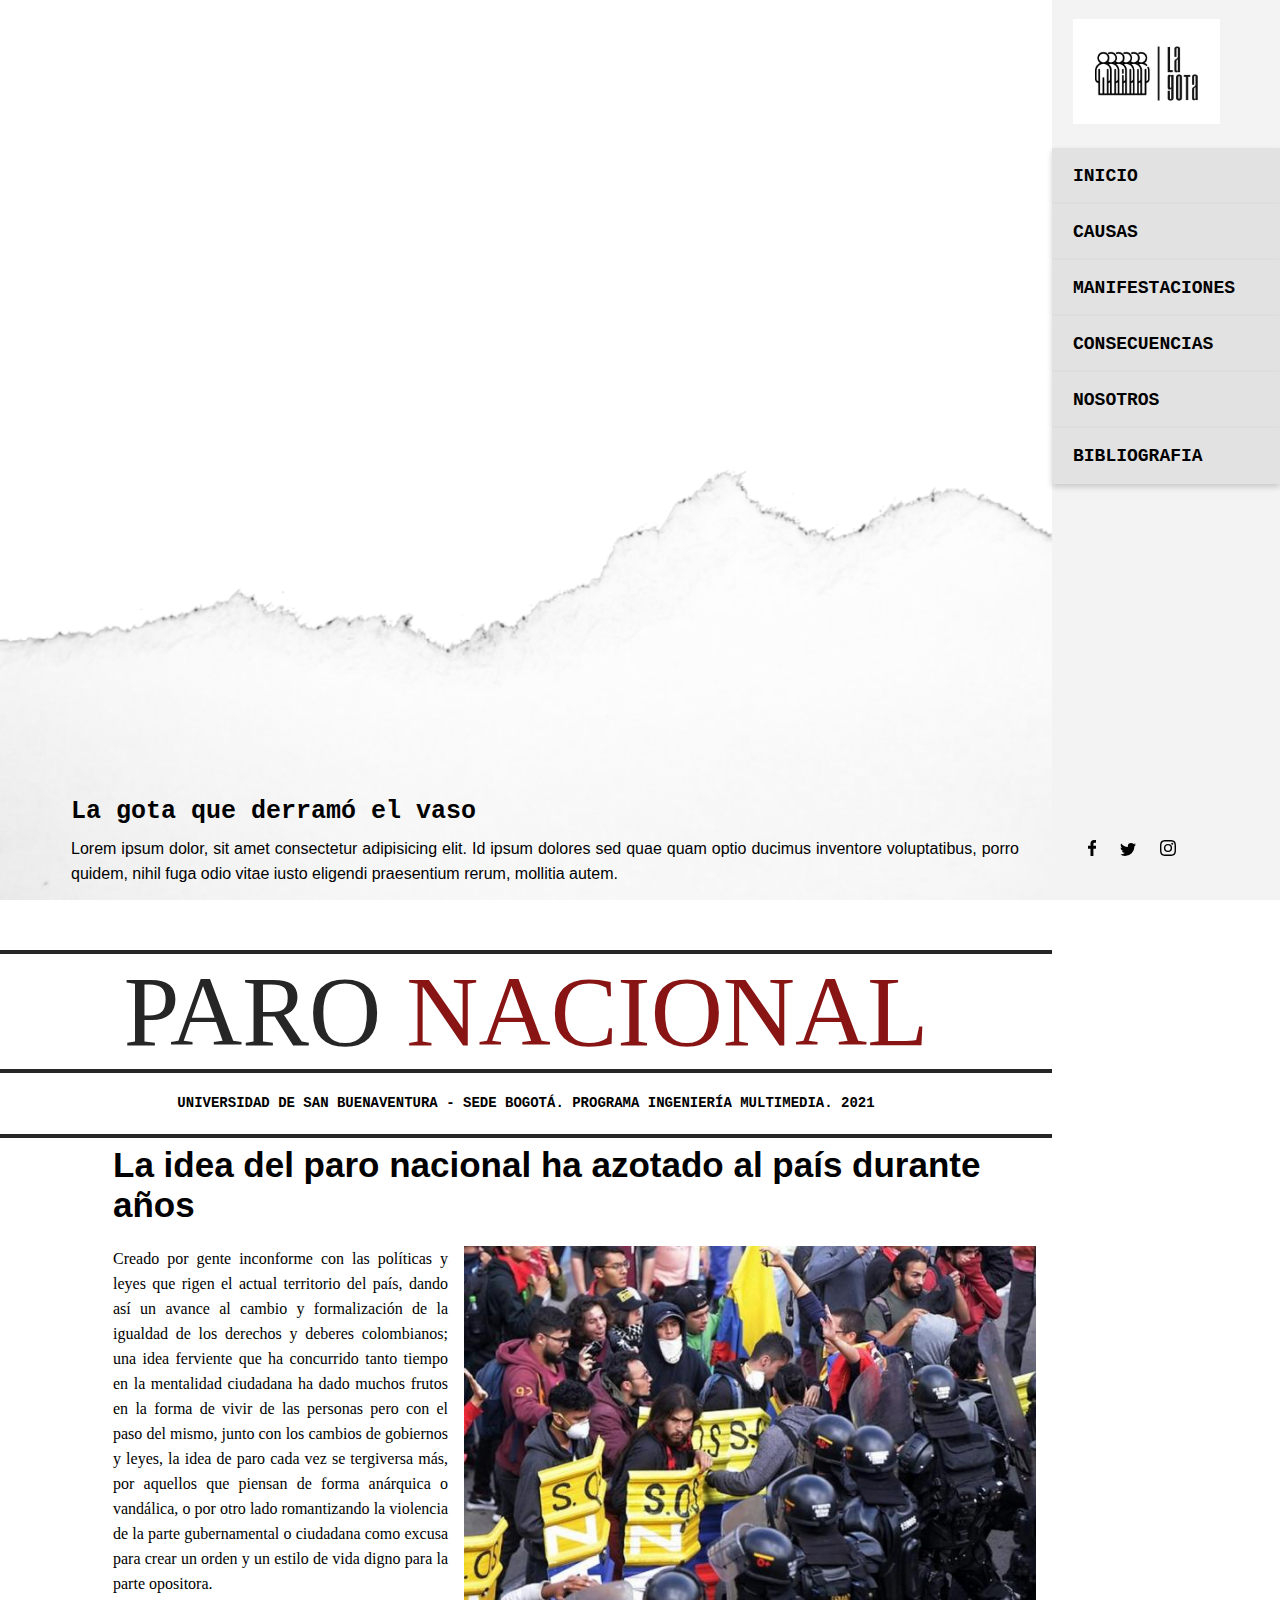
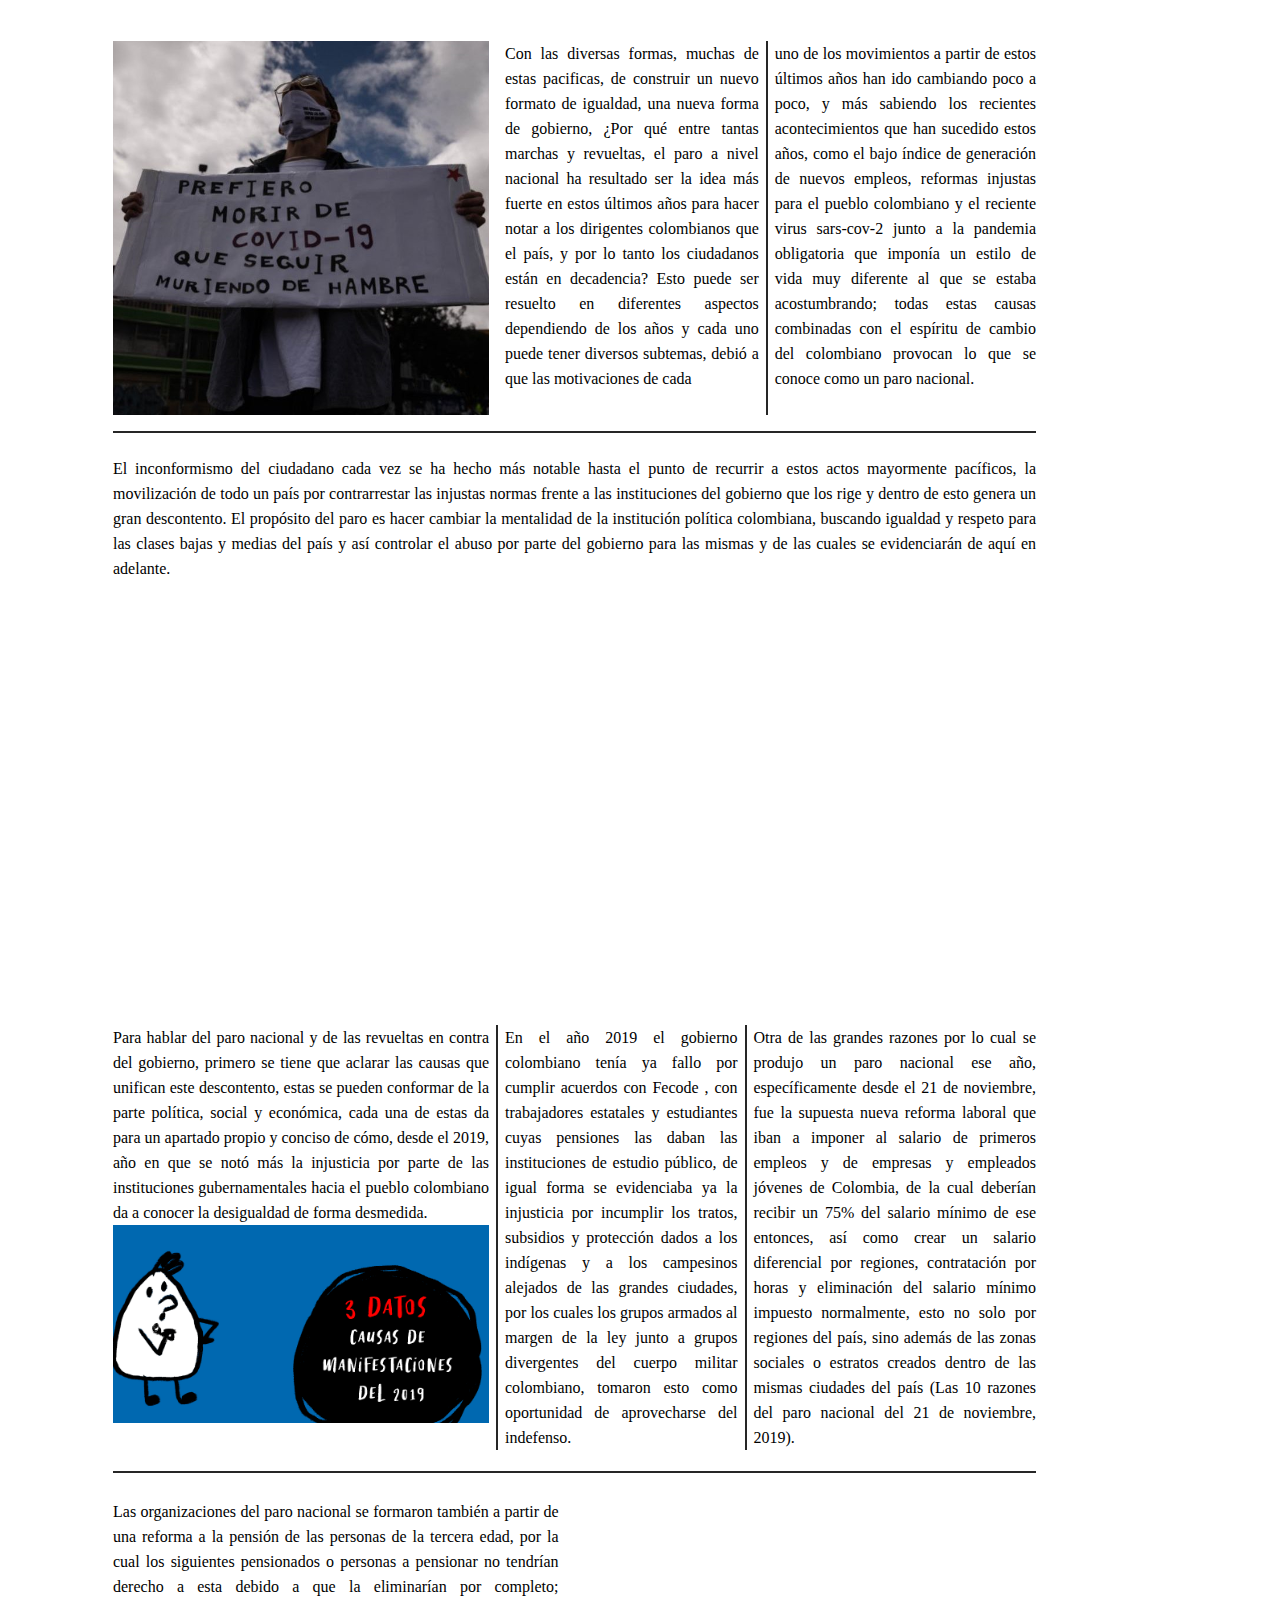
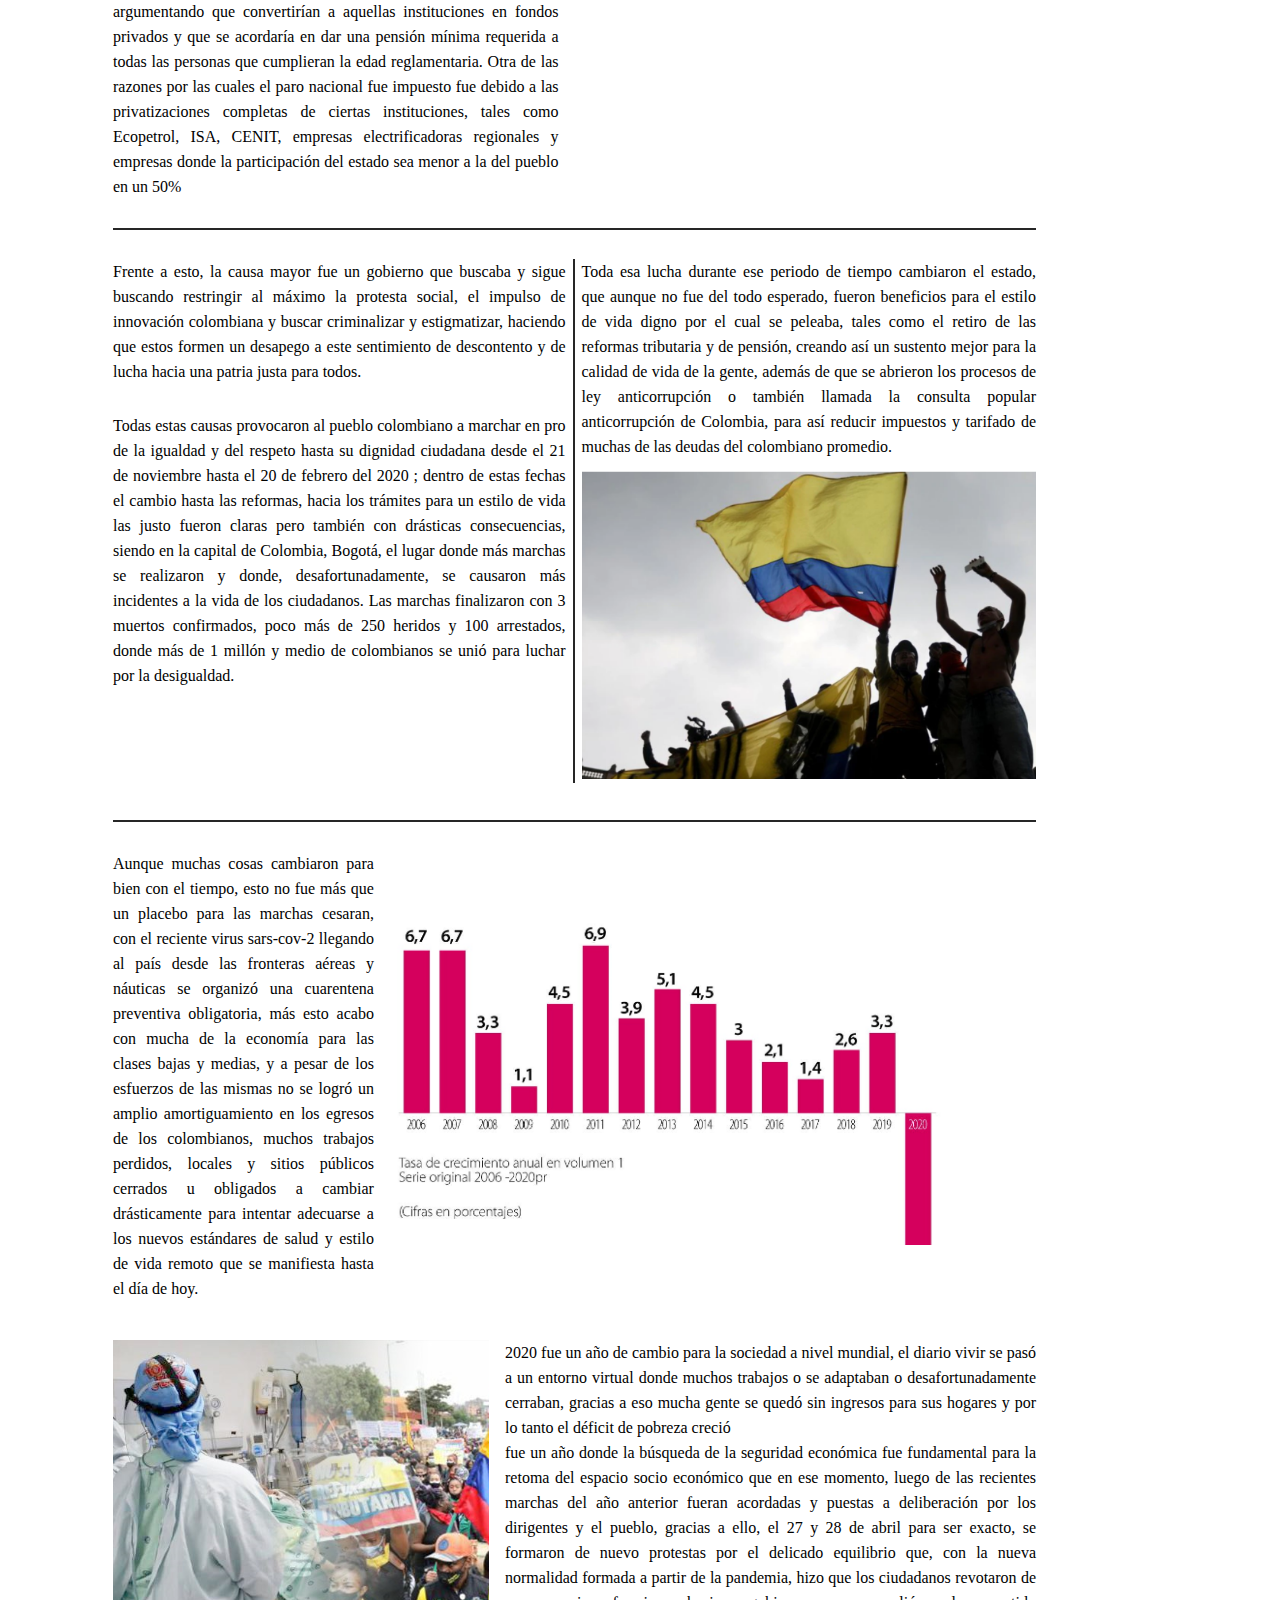
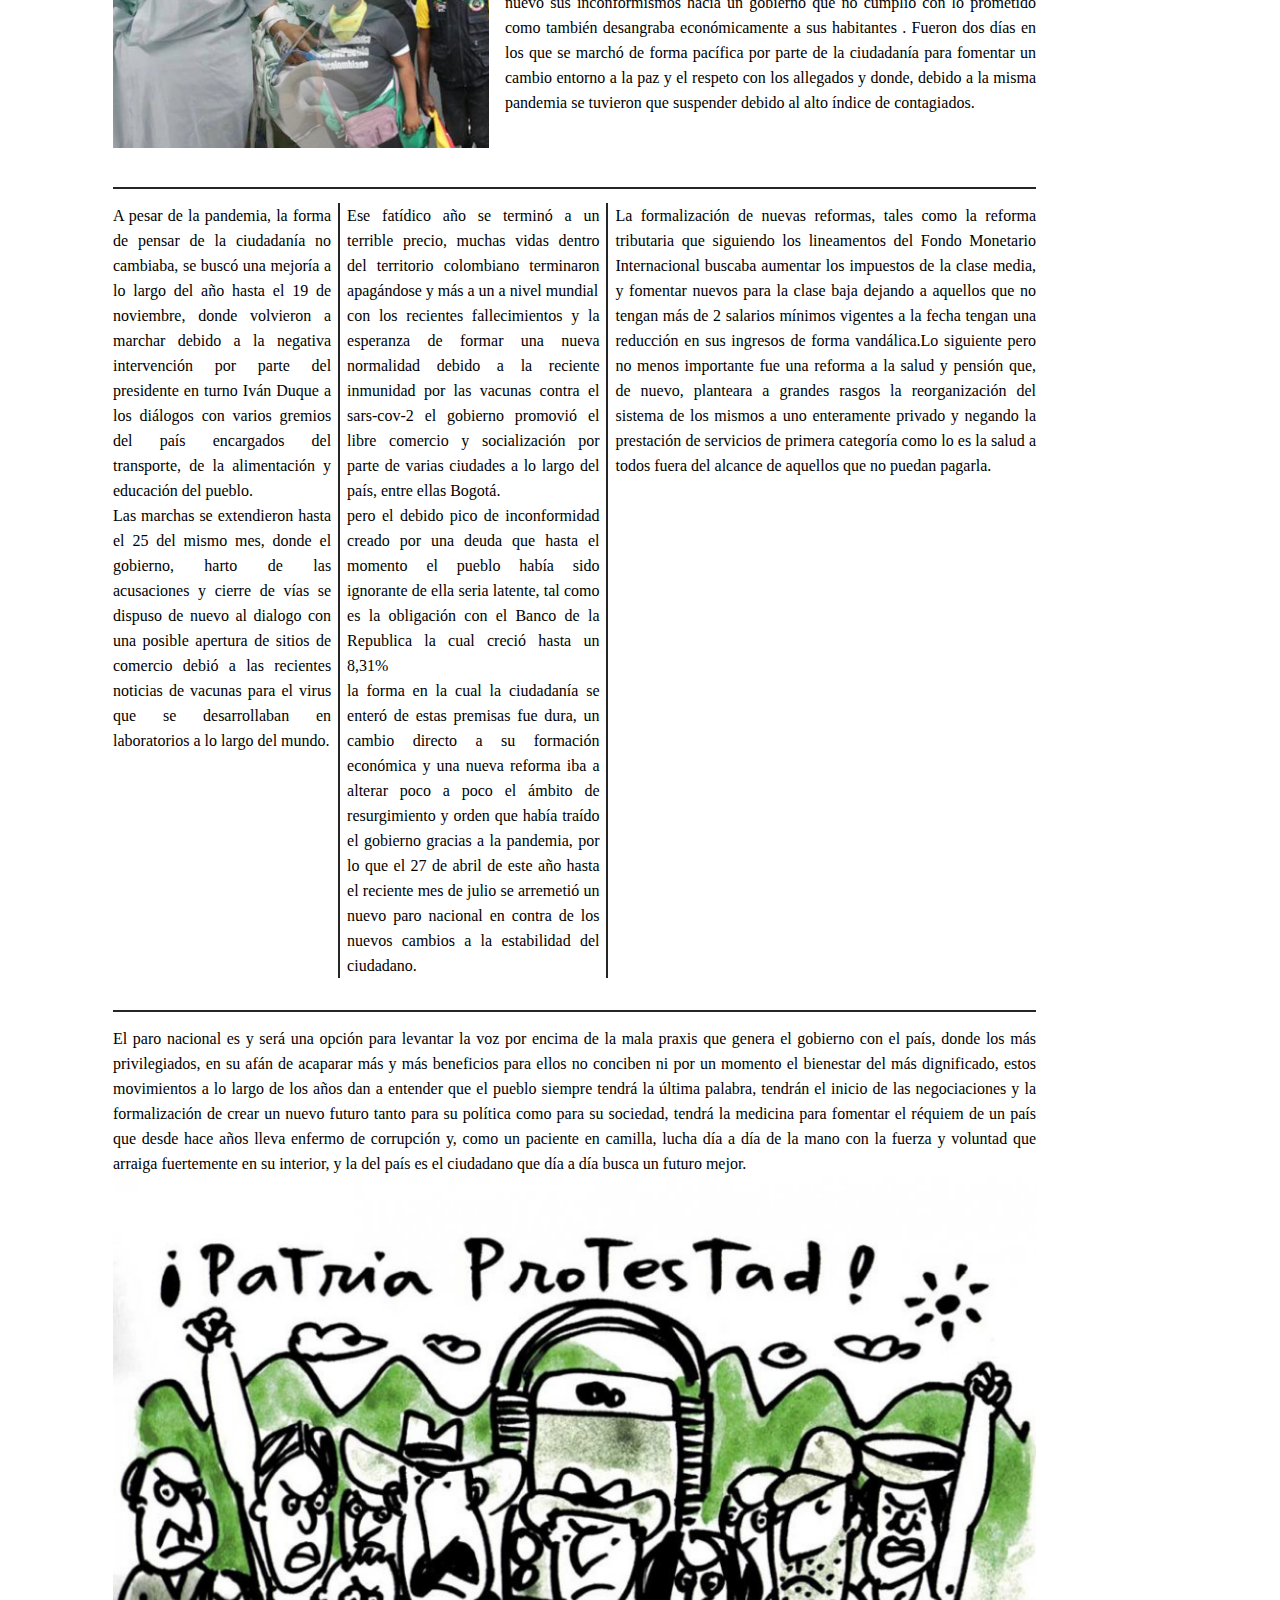
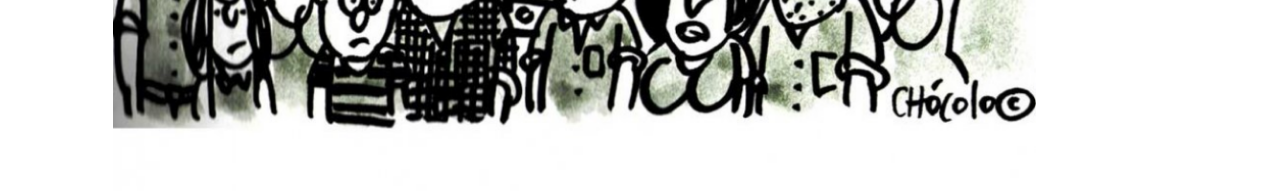
==== commit 29b62178: "informacion puesta" ====
--- a/index.html
+++ b/index.html
@@ -55,7 +55,7 @@
     <main>
       <section class="hero">
         <div class="section-info">
-          <h1>La gota que derramo el vaso</h1>
+          <h1>La gota que derramó el vaso</h1>
           <p>Lorem ipsum dolor, sit amet consectetur adipisicing elit. Id ipsum dolores sed quae quam optio ducimus
             inventore voluptatibus, porro quidem, nihil fuga odio vitae iusto eligendi praesentium rerum, mollitia
             autem.
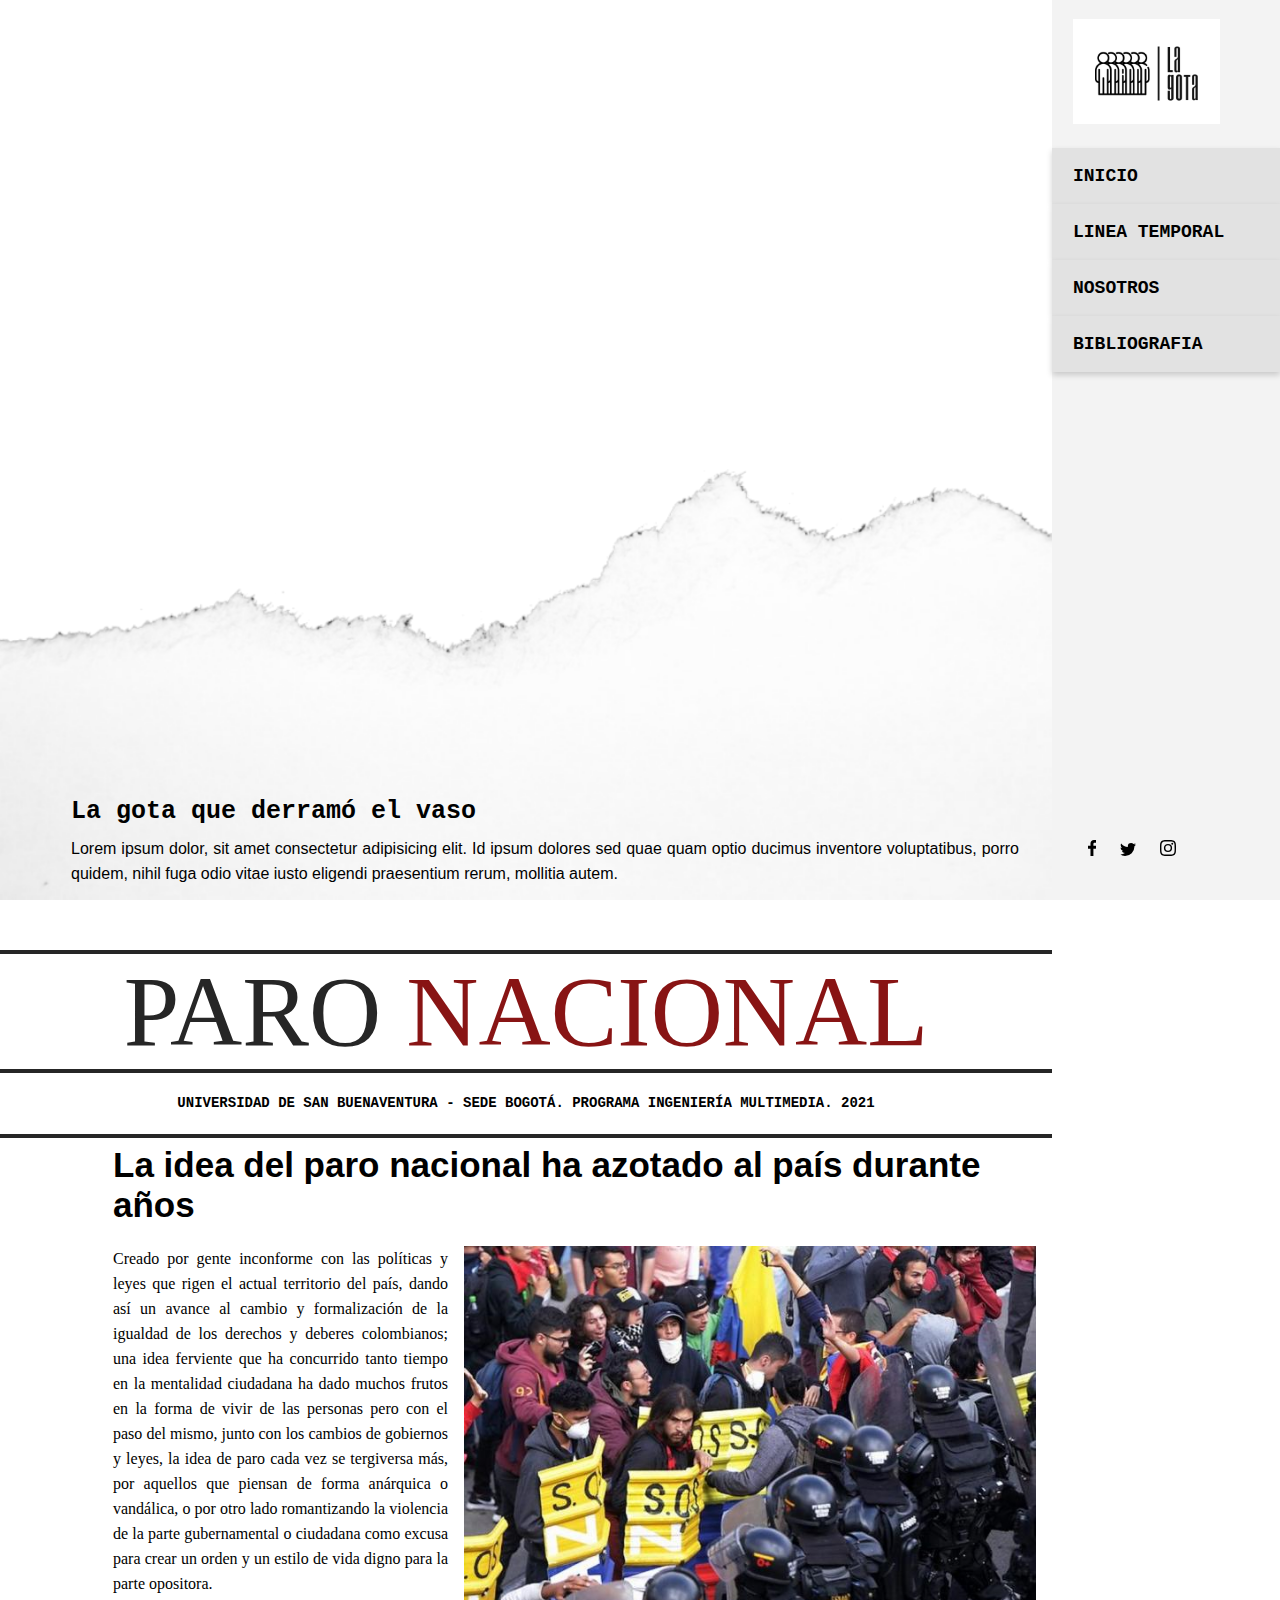
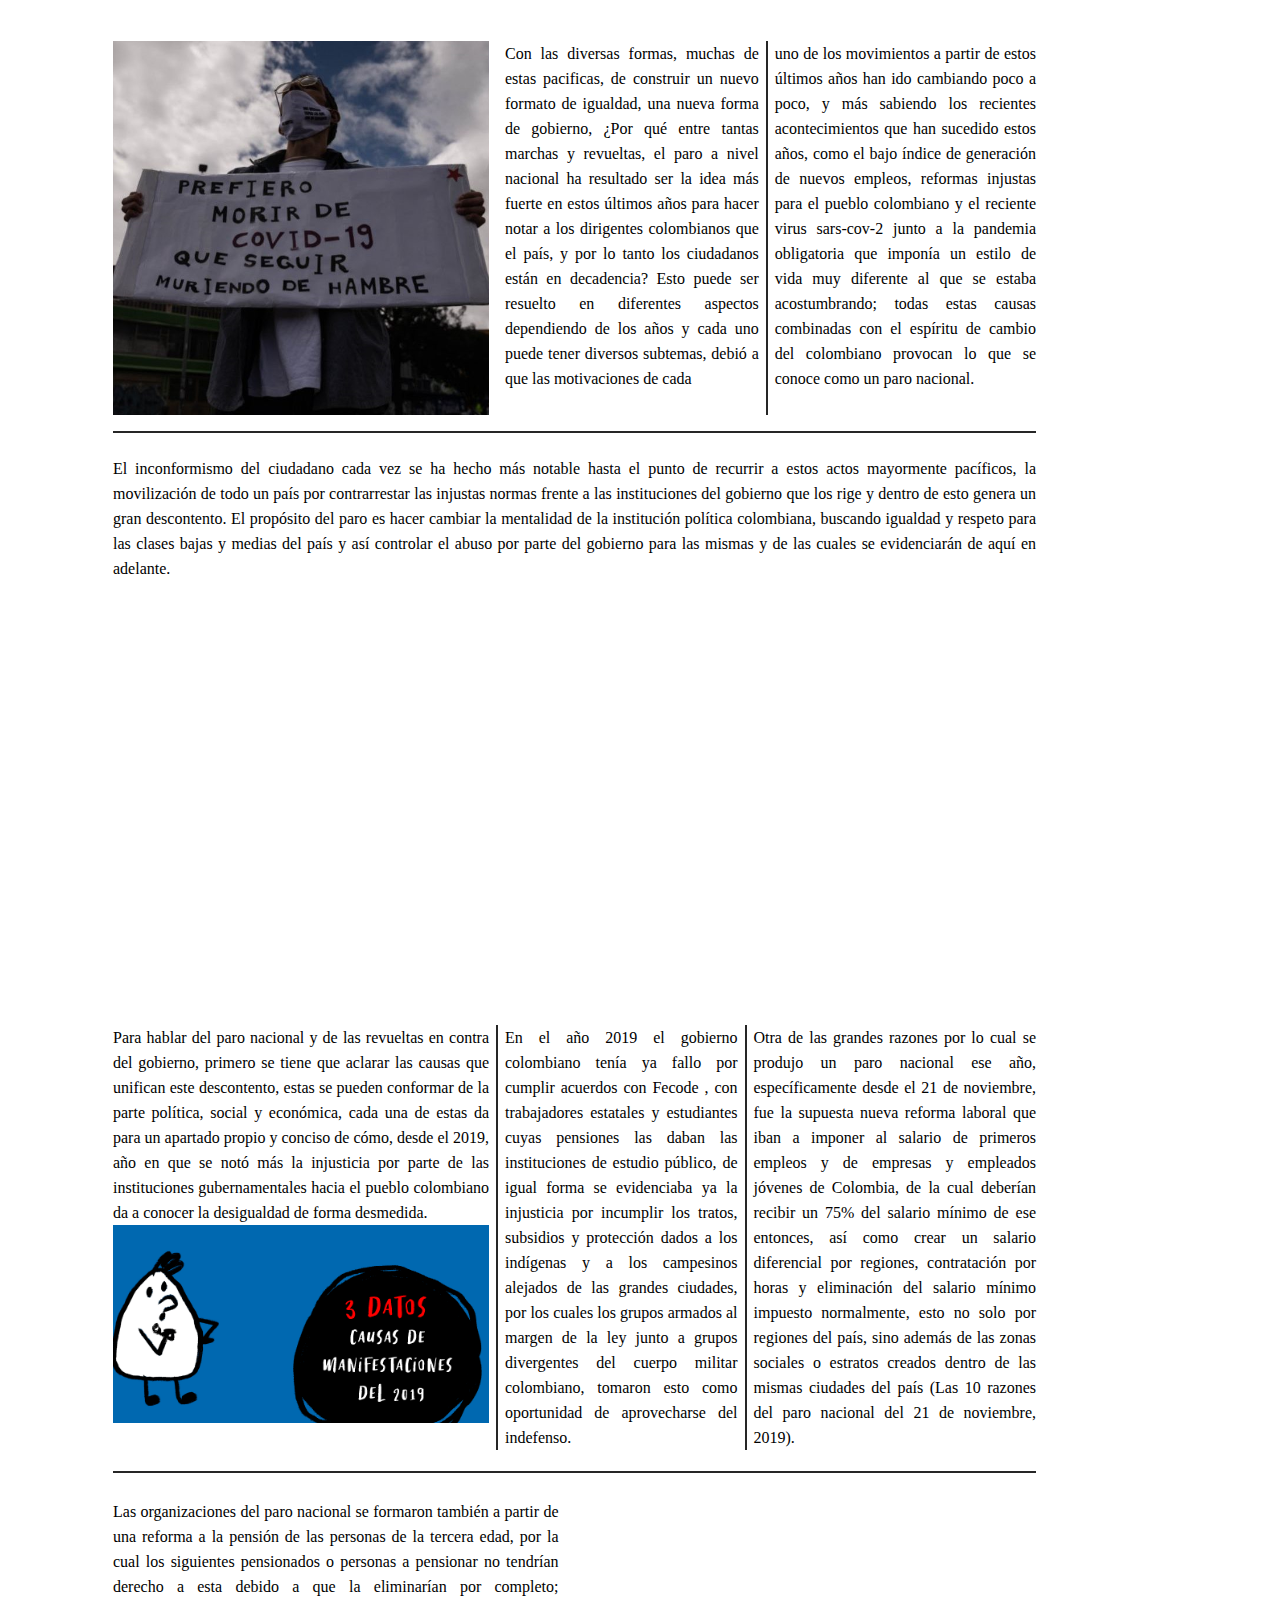
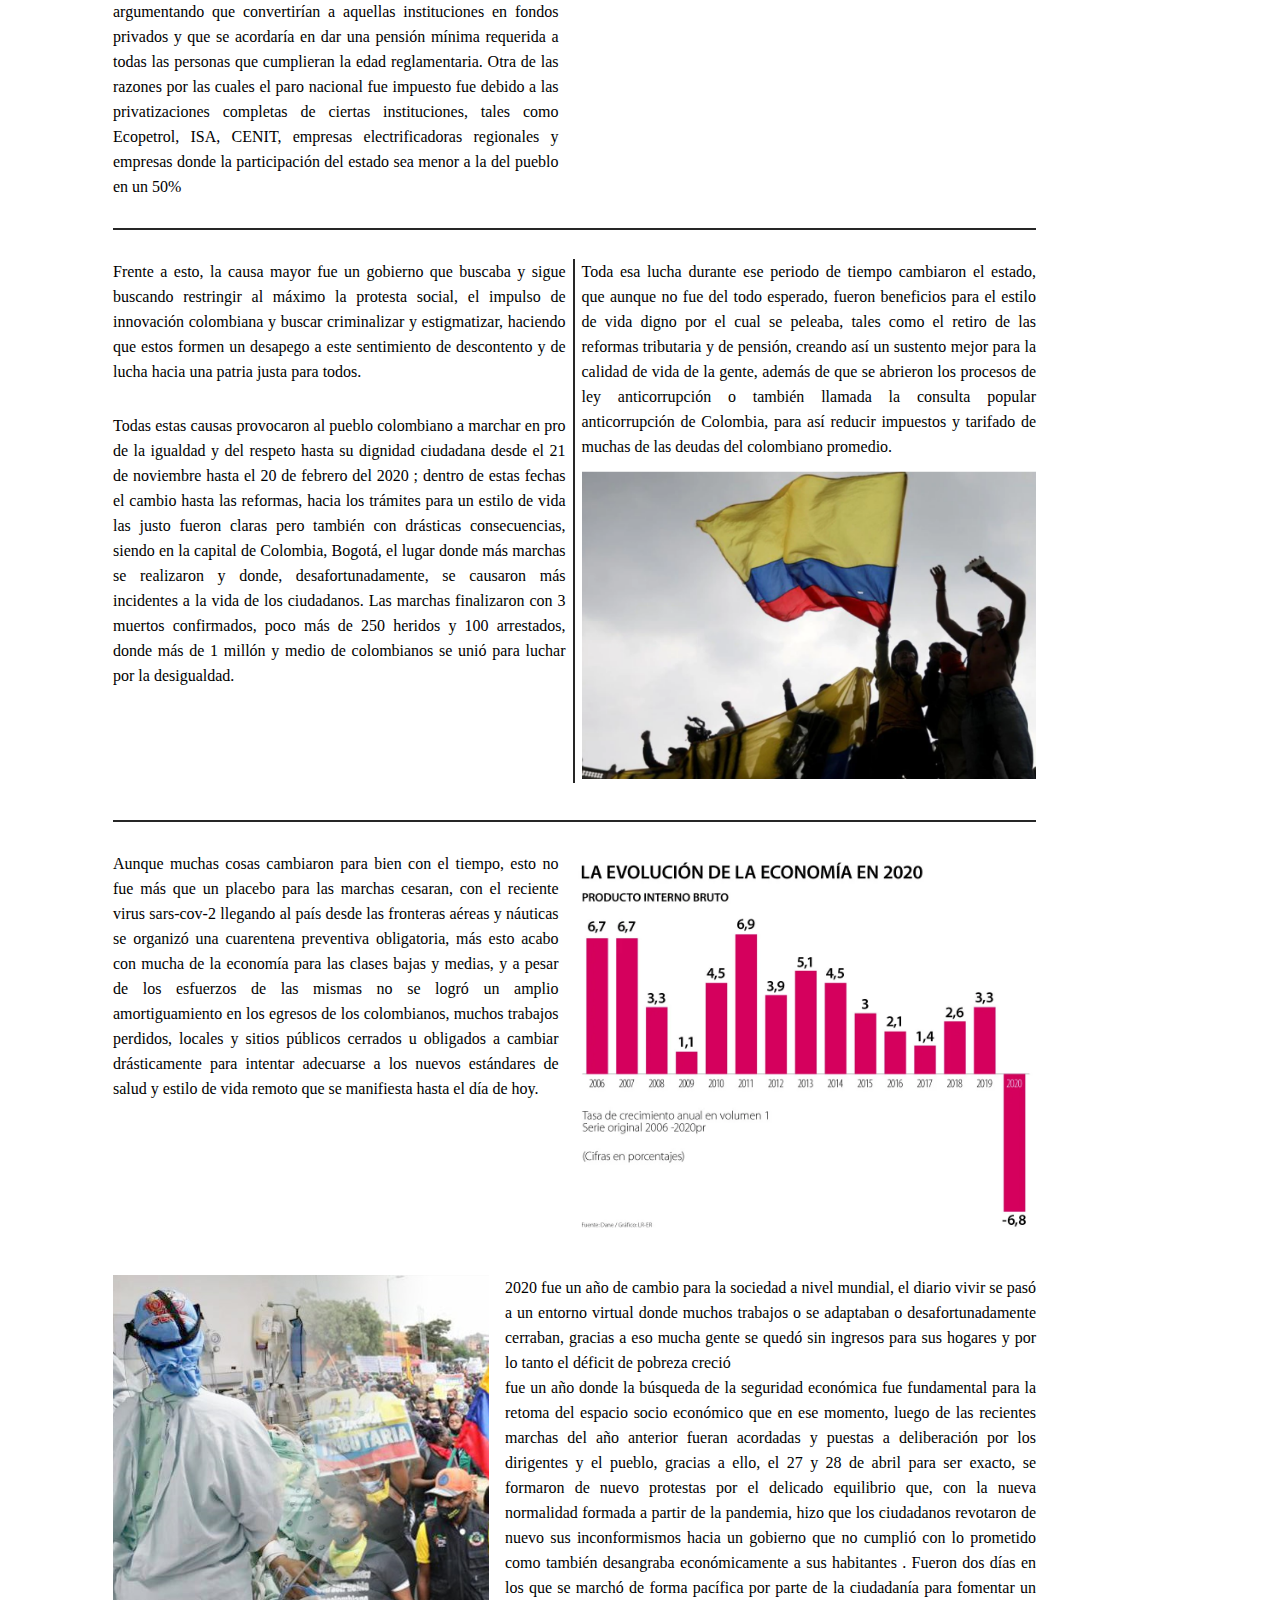
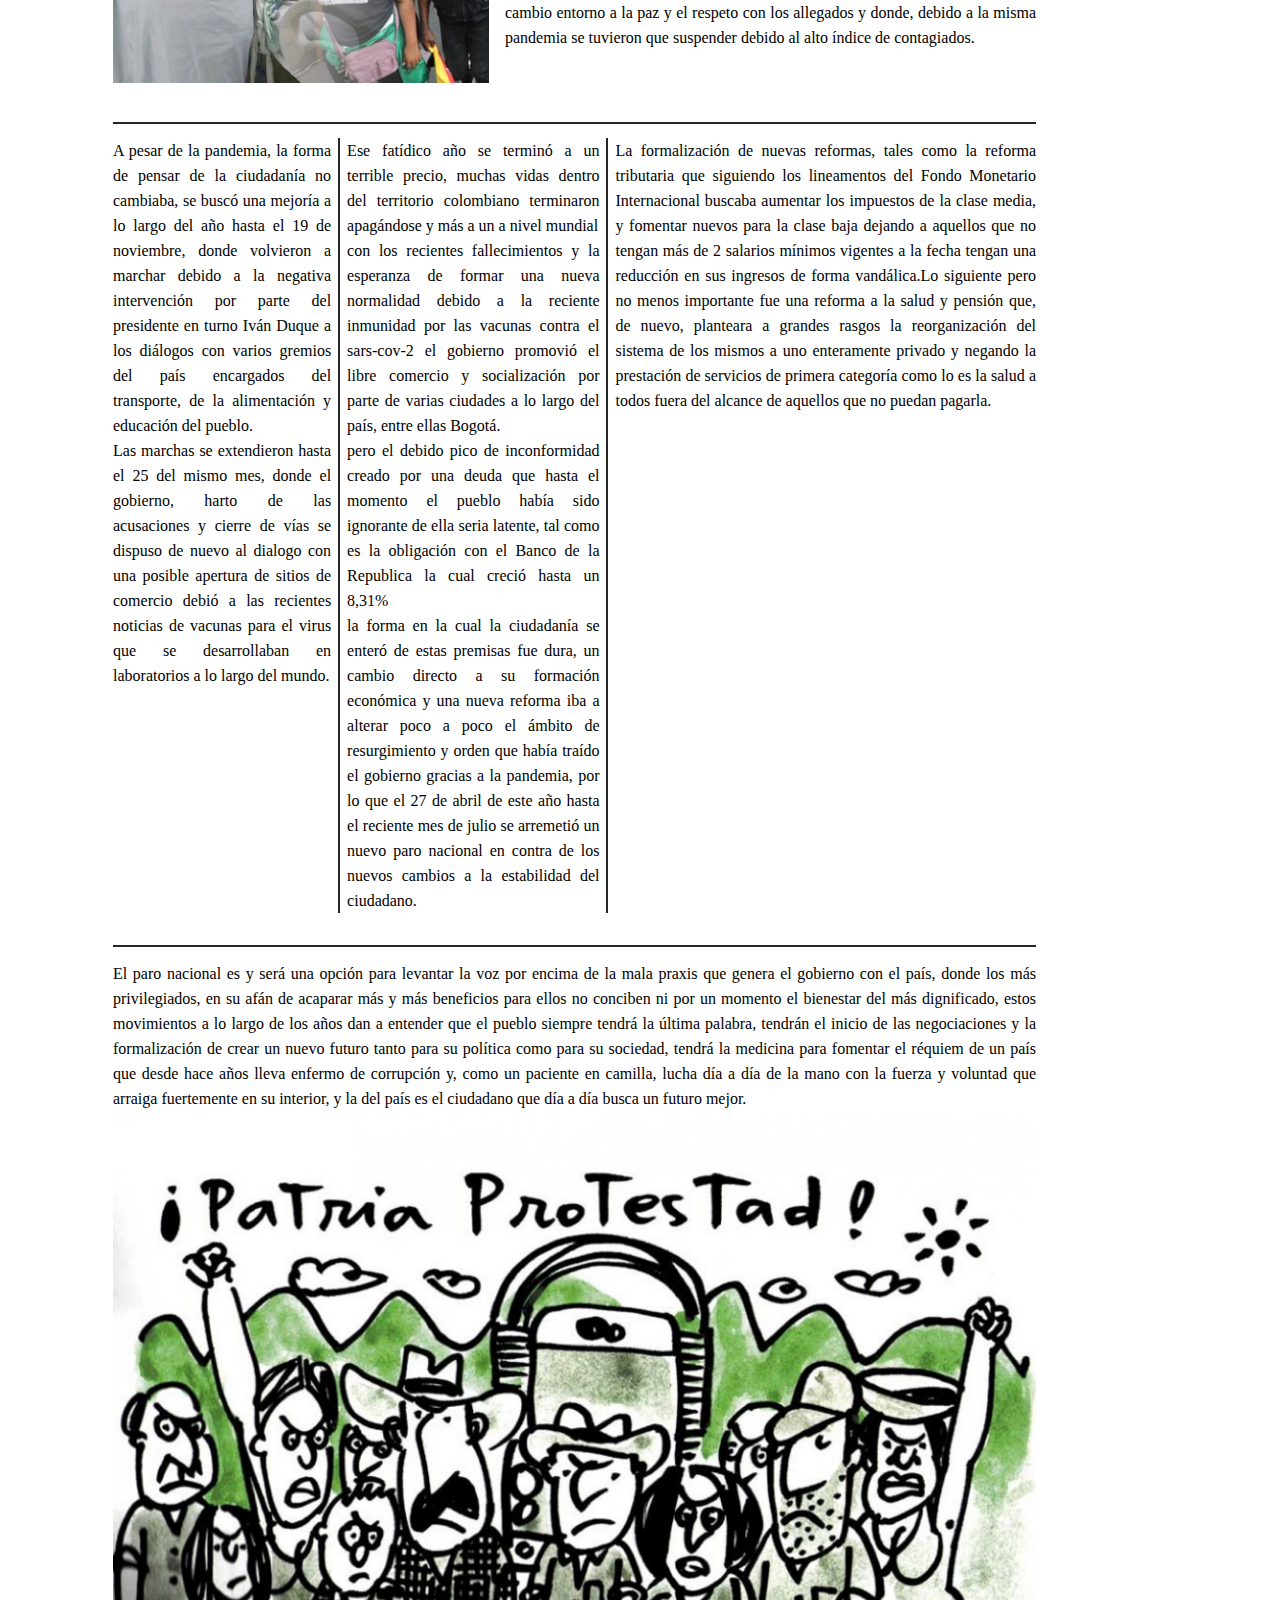
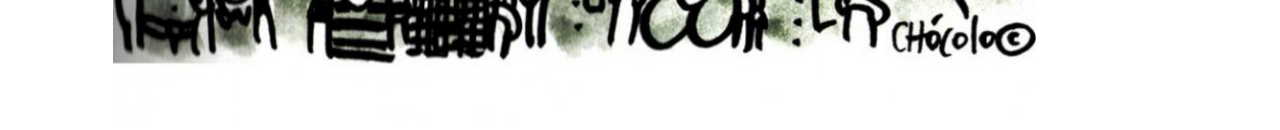
==== commit cf142b64: "se termino de poner las imagenes y se realizo la compresion de las mismas" ====
--- a/index.html
+++ b/index.html
@@ -21,9 +21,7 @@
       </label>
       <nav>
         <button onclick="location.href='./index.html'"> INICIO</button>
-        <button onclick="location.href='./causas.html'"> CAUSAS</button>
-        <button onclick="location.href='./causas.html'"> MANIFESTACIONES</button>
-        <button onclick="location.href='./causas.html'"> CONSECUENCIAS</button>
+        <button onclick="location.href='./causas.html'"> LINEA TEMPORAL</button>
         <button onclick="location.href='./nosotros.html'"> NOSOTROS</button>
         <button onclick="location.href='./bibliografia.html'"> BIBLIOGRAFIA</button>
       </nav>
@@ -132,7 +130,8 @@
               <img src="./IMG/Inicio/periodico/terceraImagen.png" alt="">
             </div>
             <div class="segundo relative">
-              <p> En el año 2019 el gobierno colombiano tenía ya fallo por cumplir acuerdos con Fecode , con
+              <p id="centralesObreras"> En el año 2019 el gobierno colombiano tenía ya fallo por cumplir acuerdos con
+                Fecode , con
                 trabajadores
                 estatales y estudiantes cuyas pensiones las daban las instituciones de estudio público, de igual forma
                 se
@@ -231,7 +230,7 @@
               colombianos, muchos trabajos perdidos, locales y sitios públicos cerrados u obligados a cambiar
               drásticamente para intentar adecuarse a los nuevos estándares de salud y estilo de vida remoto que se
               manifiesta hasta el día de hoy.</p>
-            <img src="./IMG/Inicio/periodico/grafica.png" alt="">
+            <img src="./IMG/Inicio/periodico/grafica.webp" alt="">
           </div>
           <div class="septimo-parrafo2">
             <img src="./IMG/Inicio/periodico/pandemia-y-paro.png" alt="">
--- a/cssInicio.css
+++ b/cssInicio.css
@@ -3,6 +3,9 @@
   src: url("./fonts/Lucida\ Fax\ Demibold.ttf");
   font-family: "Century";
   src: url("./fonts/CenturyNormal.ttf");
+}
+* {
+  scroll-behavior: smooth;
 }
 main {
   grid-column-start: 1;
@@ -10,6 +13,7 @@
   background-size: cover;
   background-position: center;
   background-repeat: no-repeat;
+  scroll-behavior: smooth;
 
   height: 100vh;
 }
@@ -176,11 +180,11 @@
   margin-bottom: 39px;
 }
 .septimo-parrafo p {
-  width: 30%;
+  width: 50%;
   padding-right: 16px;
 }
 .septimo-parrafo img {
-  width: 60%;
+  width: 50%;
 }
 .septimo-parrafo2 {
   display: flex;
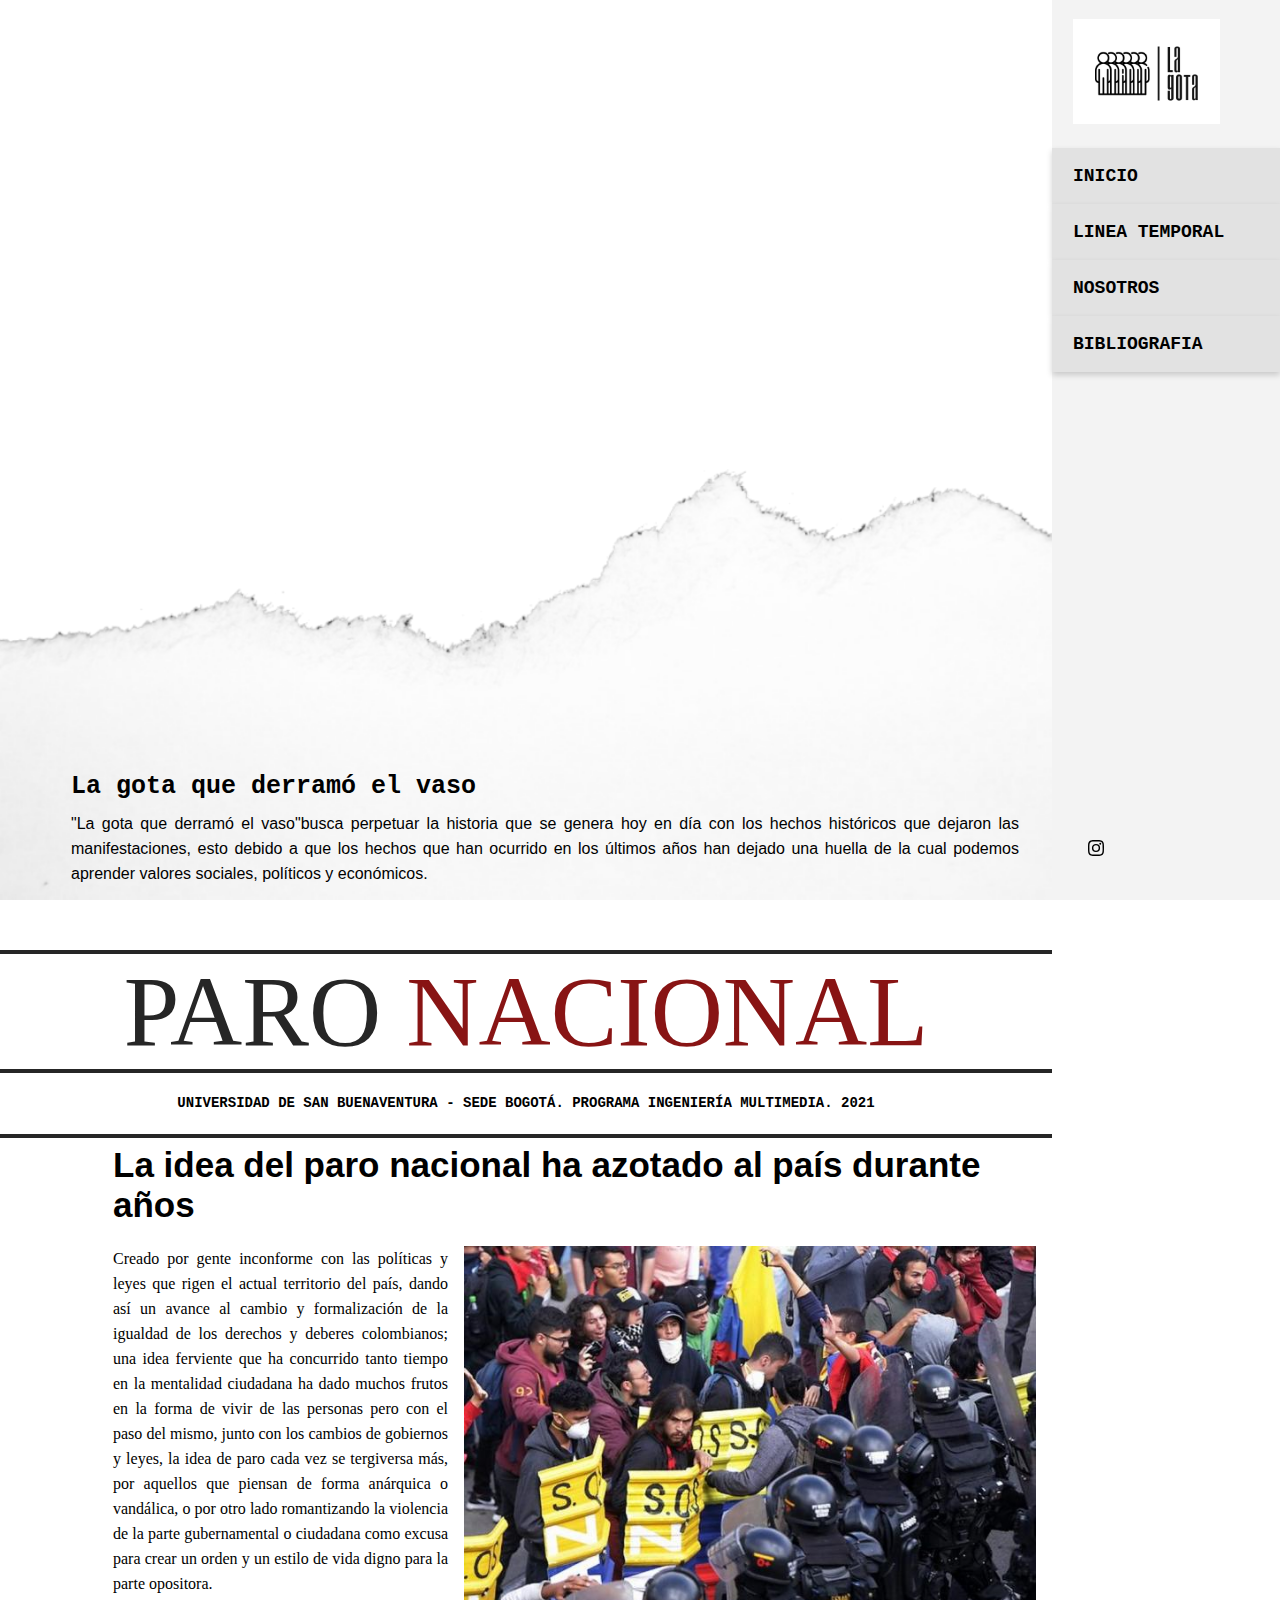
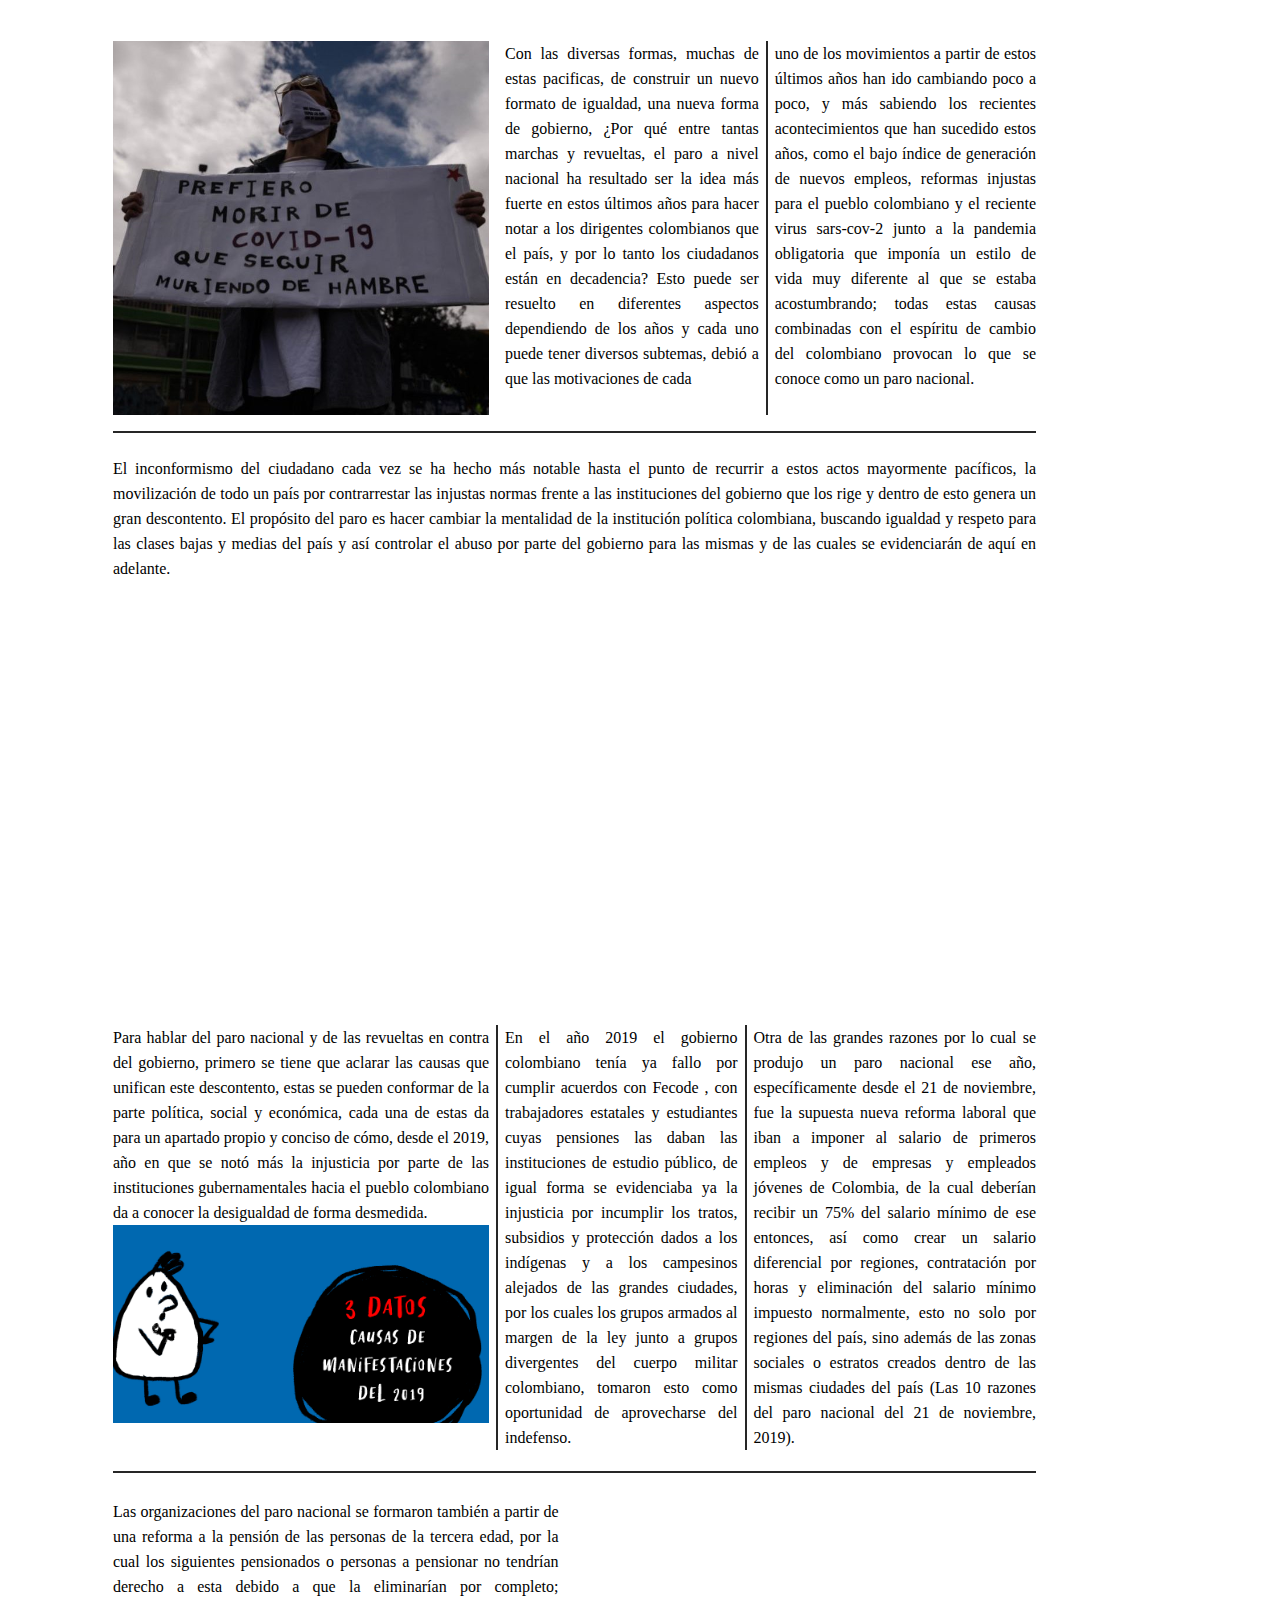
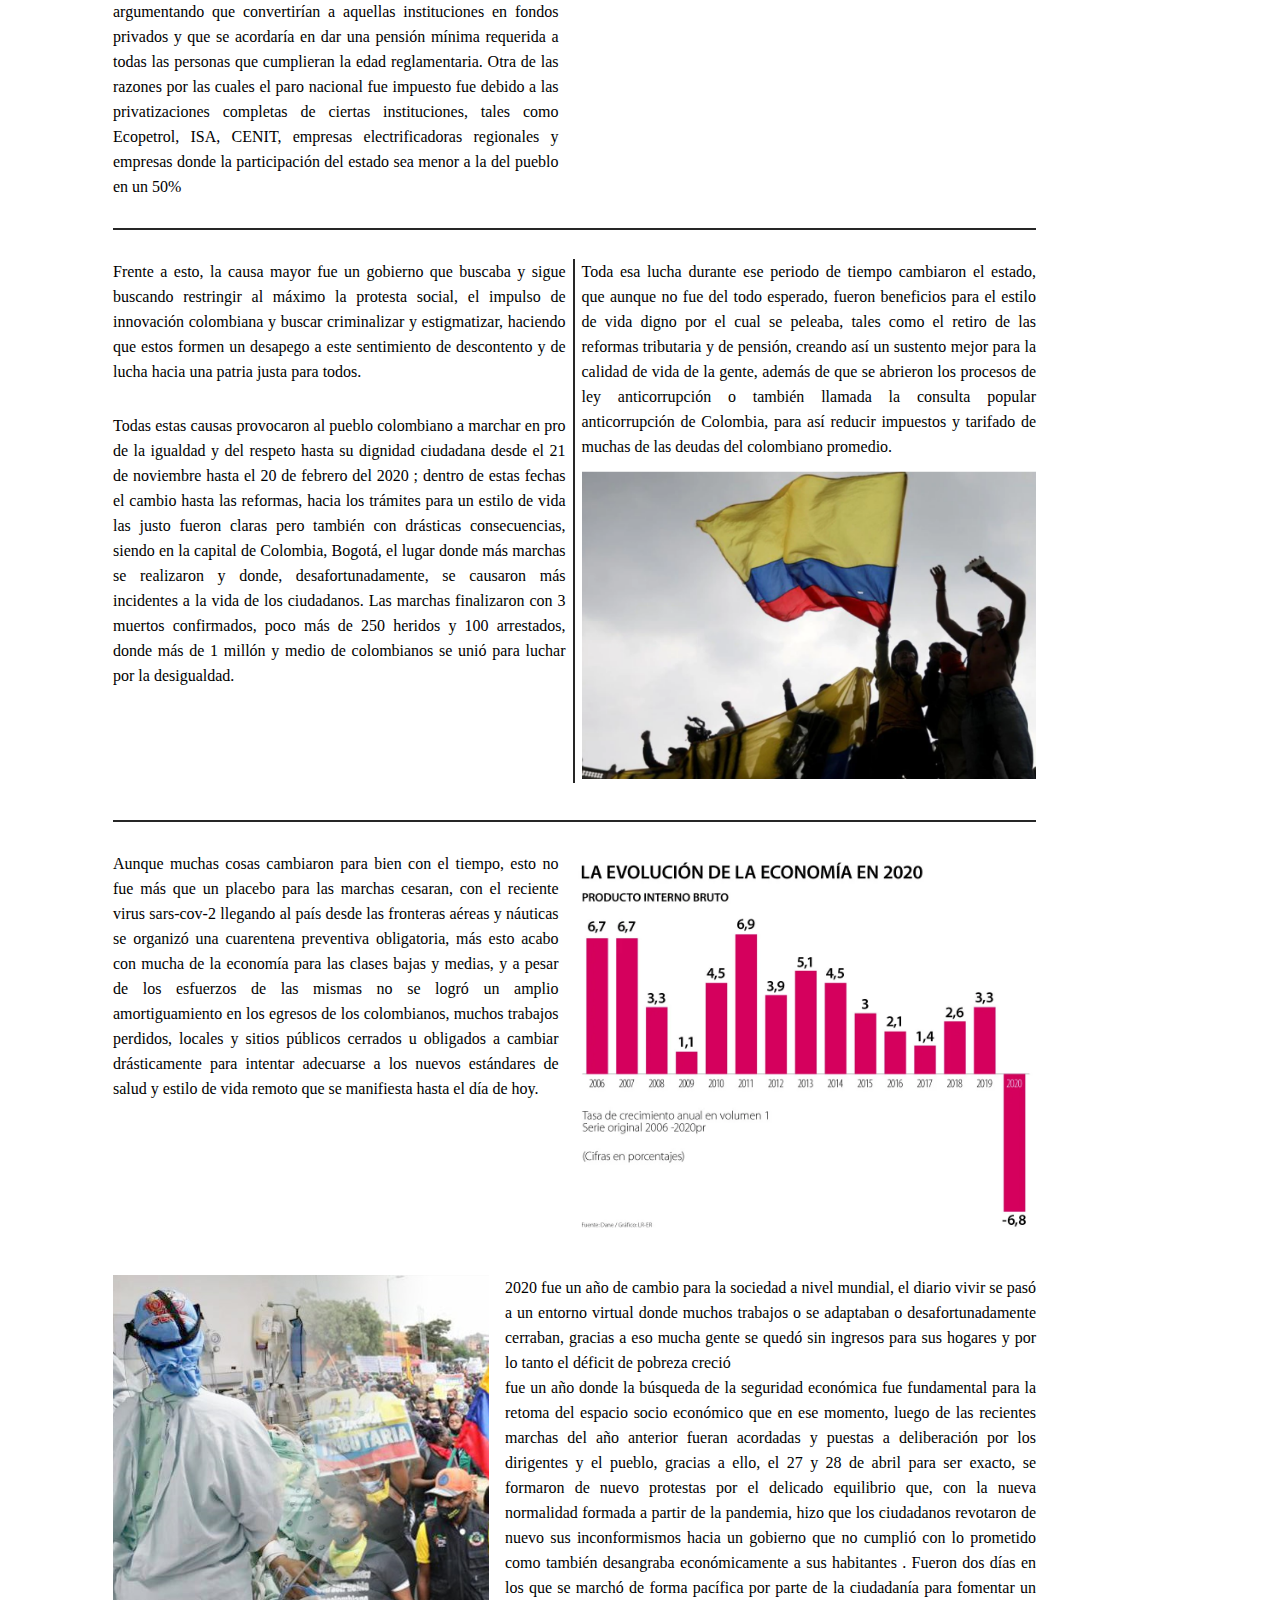
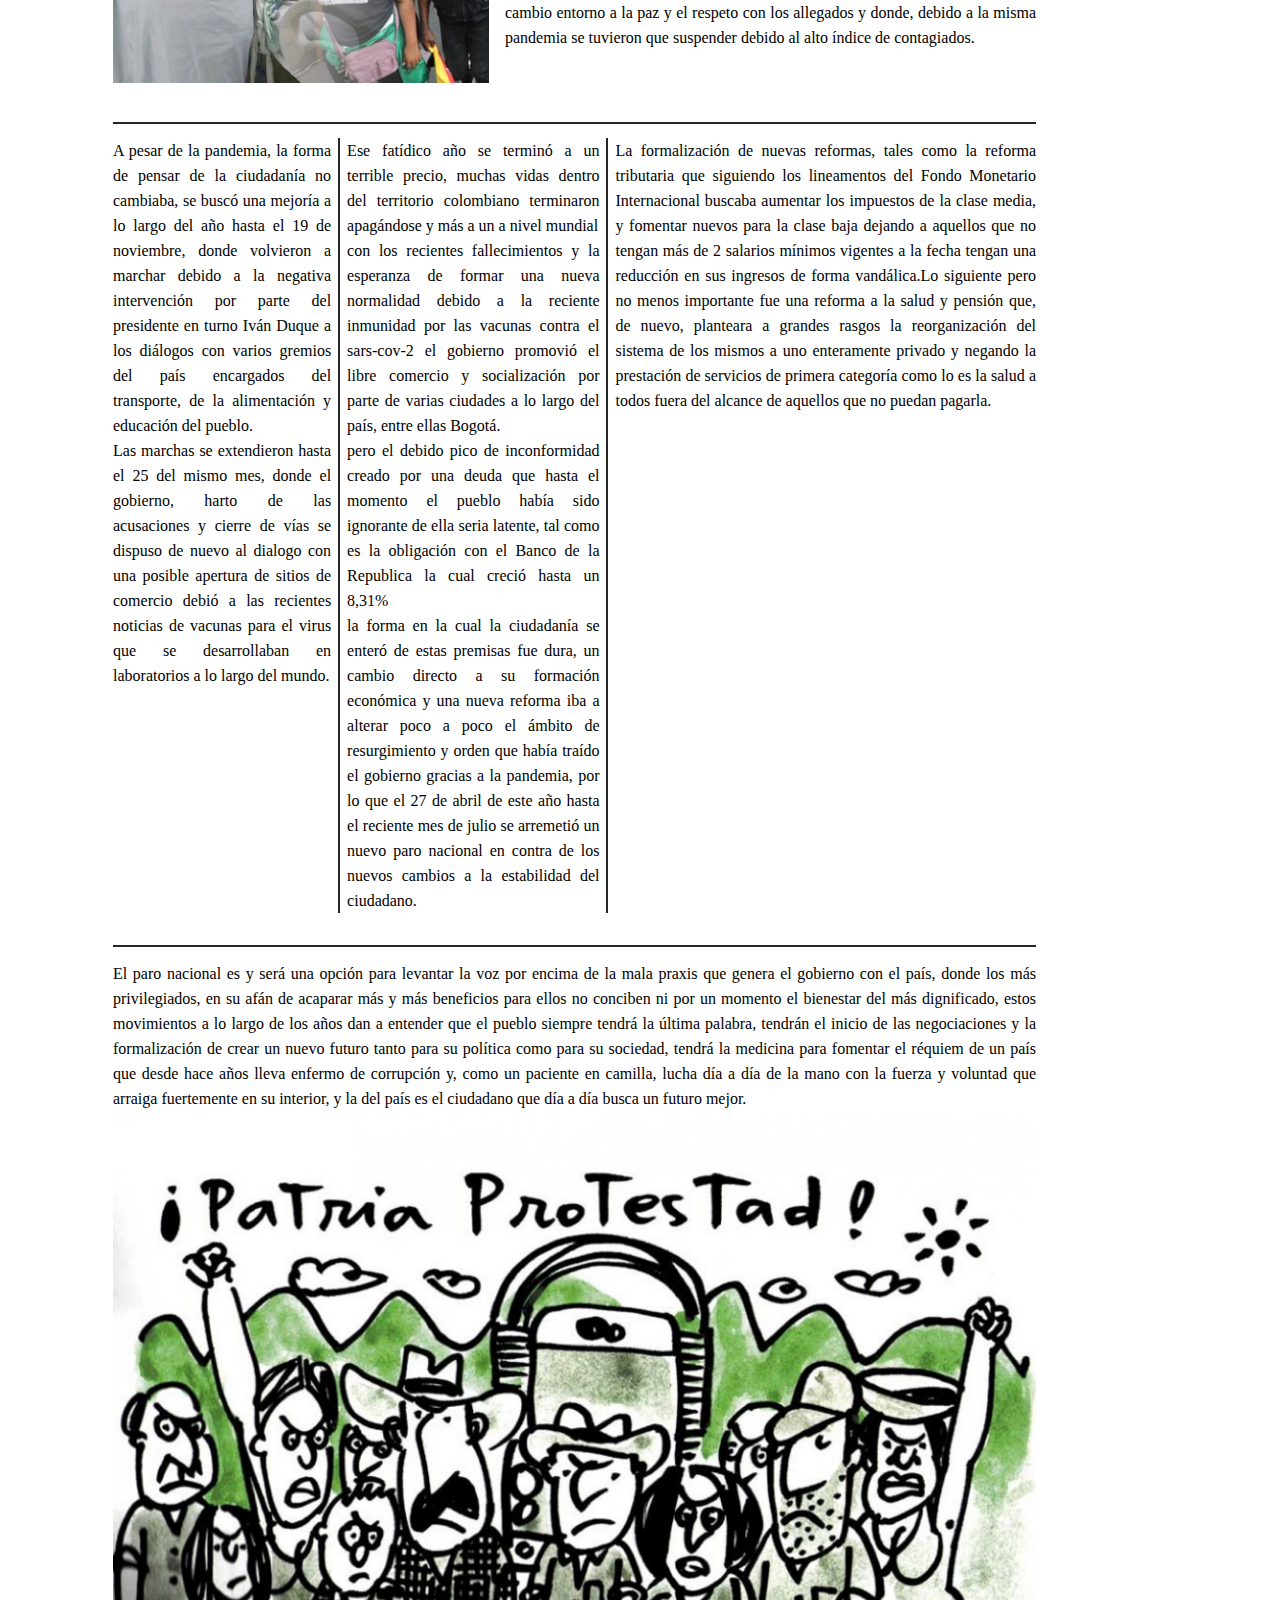
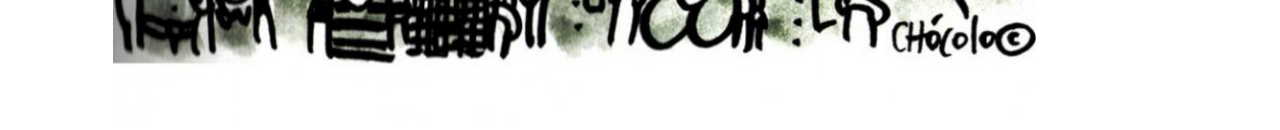
==== commit 0589e2fb: "se realizaron ciertos arreglos" ====
--- a/index.html
+++ b/index.html
@@ -26,20 +26,7 @@
         <button onclick="location.href='./bibliografia.html'"> BIBLIOGRAFIA</button>
       </nav>
       <div class="header-social_network">
-        <a href="">
-          <svg xmlns="http://www.w3.org/2000/svg" width="8.356" height="16" viewBox="0 0 8.356 16">
-            <path id="Trazado_1" data-name="Trazado 1"
-              d="M85.422,16V8.711h2.489l.356-2.844H85.422V4.089c0-.8.267-1.422,1.422-1.422h1.511V.089C88,.089,87.111,0,86.133,0a3.431,3.431,0,0,0-3.644,3.733V5.867H80V8.711h2.489V16Z"
-              transform="translate(-80)" fill-rule="evenodd" />
-          </svg>
-        </a>
-        <a href="">
-          <svg xmlns="http://www.w3.org/2000/svg" width="16" height="12.978" viewBox="0 0 16 12.978">
-            <path id="Trazado_2" data-name="Trazado 2"
-              d="M43.067,14.978A9.25,9.25,0,0,0,52.4,5.644V5.2A7.225,7.225,0,0,0,54,3.511a7.379,7.379,0,0,1-1.867.533,3.458,3.458,0,0,0,1.422-1.778,8.153,8.153,0,0,1-2.044.8A3.175,3.175,0,0,0,49.111,2a3.34,3.34,0,0,0-3.289,3.289A1.733,1.733,0,0,0,45.911,6a9.19,9.19,0,0,1-6.756-3.467,3.4,3.4,0,0,0-.444,1.689,3.532,3.532,0,0,0,1.422,2.756,3,3,0,0,1-1.511-.444h0a3.249,3.249,0,0,0,2.667,3.2,2.74,2.74,0,0,1-.889.089,1.513,1.513,0,0,1-.622-.089,3.367,3.367,0,0,0,3.111,2.311A6.711,6.711,0,0,1,38.8,13.467a2.461,2.461,0,0,1-.8-.089,8.39,8.39,0,0,0,5.067,1.6"
-              transform="translate(-38 -2)" fill-rule="evenodd" />
-          </svg>
-        </a>
+
         <a href="https://www.instagram.com/la.gota.reporta/">
           <svg xmlns="http://www.w3.org/2000/svg" width="16" height="16" viewBox="0 0 16 16">
             <path id="Trazado_3" data-name="Trazado 3"
@@ -54,9 +41,9 @@
       <section class="hero">
         <div class="section-info">
           <h1>La gota que derramó el vaso</h1>
-          <p>Lorem ipsum dolor, sit amet consectetur adipisicing elit. Id ipsum dolores sed quae quam optio ducimus
-            inventore voluptatibus, porro quidem, nihil fuga odio vitae iusto eligendi praesentium rerum, mollitia
-            autem.
+          <p>"La gota que derramó el vaso"busca perpetuar la historia que se genera hoy en día con los hechos históricos
+            que dejaron las manifestaciones, esto debido a que los hechos que han ocurrido en los últimos años han
+            dejado una huella de la cual podemos aprender valores sociales, políticos y económicos.
           </p>
         </div>
       </section>
